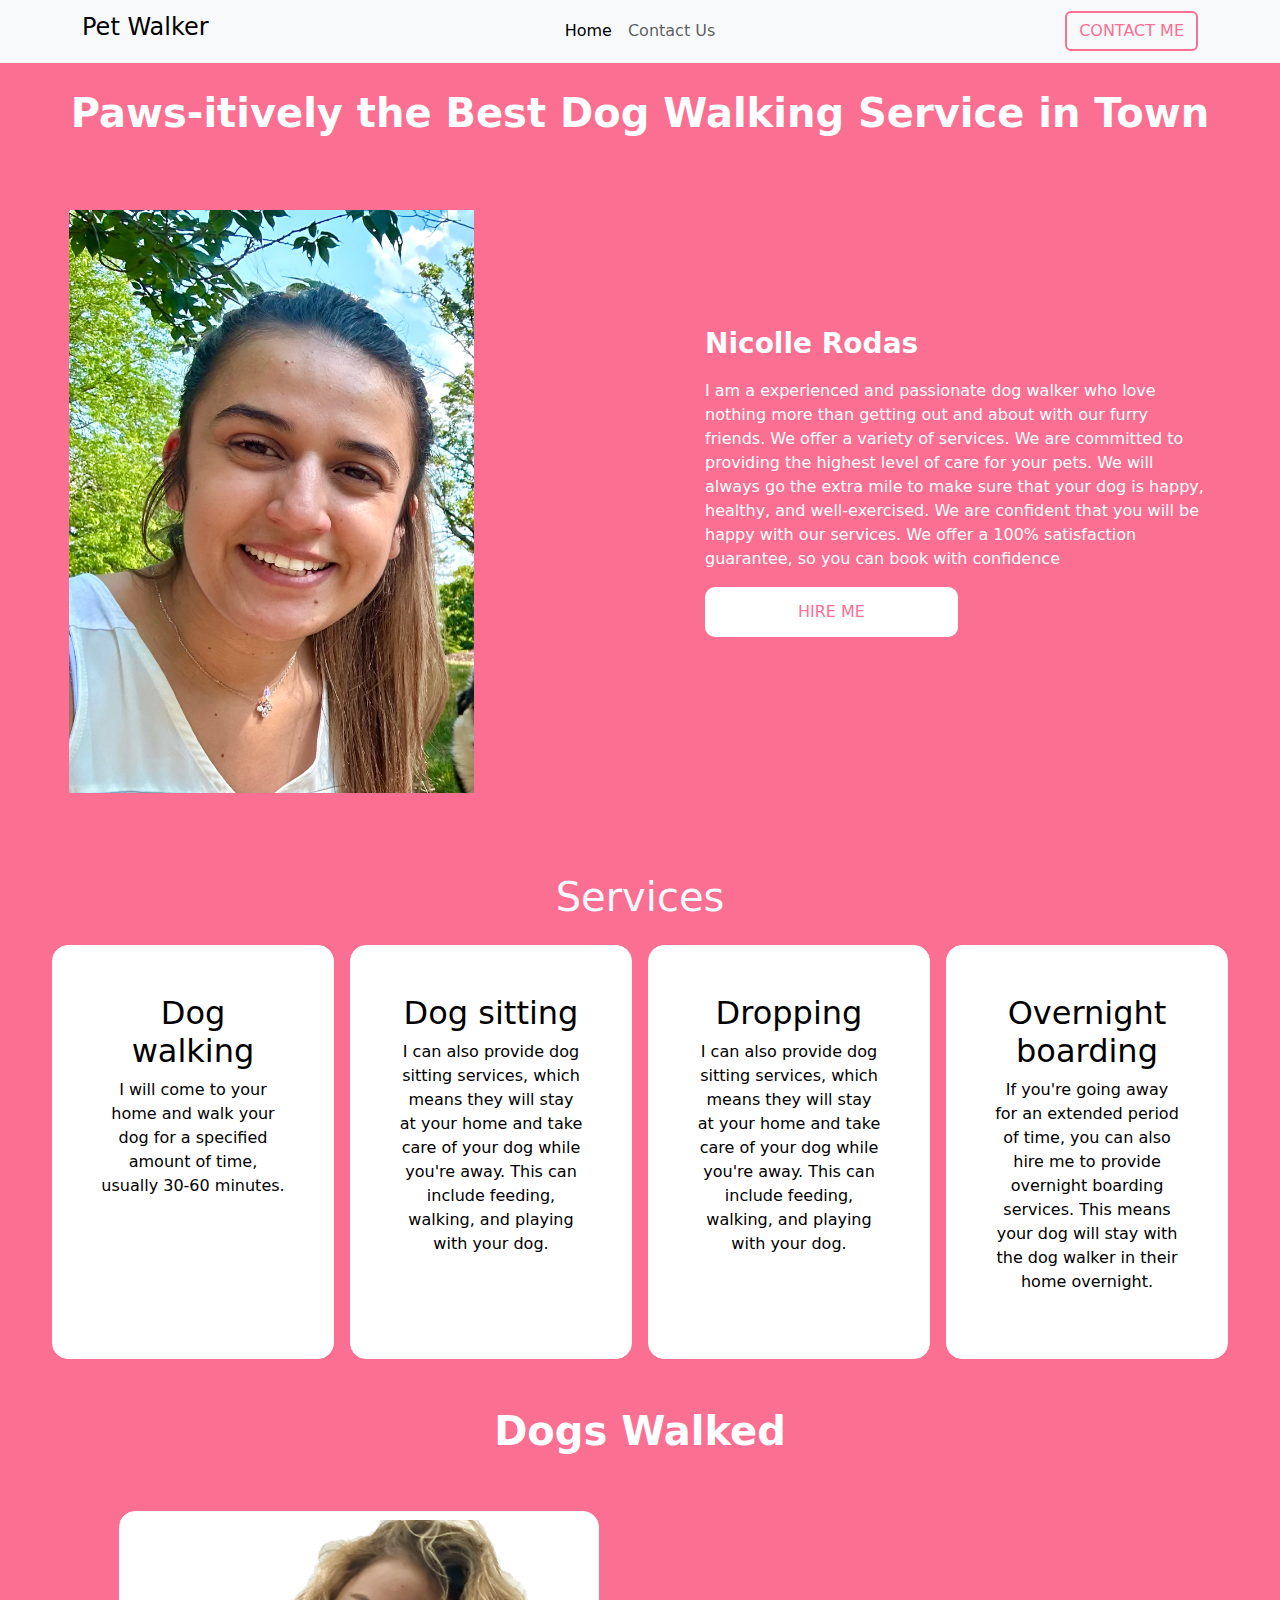
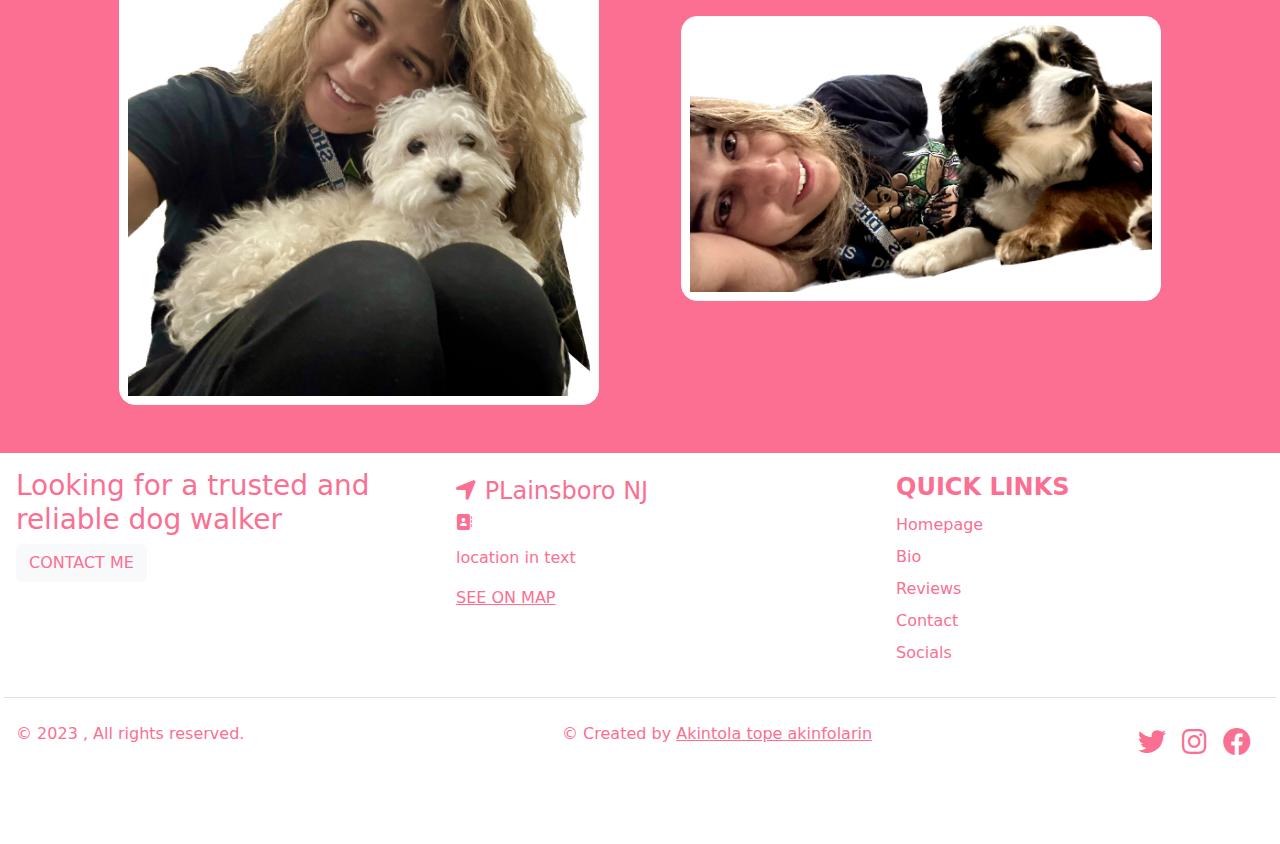
==== landing_page/index.html @ cf872f4f "fixed" ====
<html lang="en">

<head>
    <meta charset="UTF-8">
    <meta name="viewport" content="width=device-width, initial-scale=1.0">
    <title>Document</title>
    <link rel="stylesheet" href="styles.css">
    <link rel="shortcut icon" href="../src/logo.png" type="image/x-icon">
    <meta name="viewport" content="width=device-width, initial-scale=1">
    <meta name="viewport" content="width=device-width, initial-scale=1, shrink-to-fit=no">
    <link href="../fontawesome-free-6.3.0-web/css/fontawesome.css" rel="stylesheet">
    <link href="../fontawesome-free-6.3.0-web/css/brands.css" rel="stylesheet">
    <link href="../fontawesome-free-6.3.0-web/css/solid.css" rel="stylesheet">
    <link rel="stylesheet" href="../bootstrap/css/bootstrap.css">
</head>

<body>
    <nav class="navbar  fixed-top navbar-expand-lg navbar-light bg-light">
        <div class="container">
          <a class="navbar-brand col-lg-3 me-0" href="#"><h4 style="font-weight: 200;">Pet Walker</h4></a>
          <button class="navbar-toggler collapsed" type="button" data-bs-toggle="collapse" data-bs-target="#navbarSupportedContent" aria-controls="navbarSupportedContent" aria-expanded="false" aria-label="Toggle navigation">
            <span class="navbar-toggler-icon"></span>
          </button>
          <div class="navbar-collapse justify-content-end collapse" id="navbarSupportedContent" style="">
            <ul class="navbar-nav col-lg-10 justify-content-lg-center">
              <li class="nav-item">
                <a class="nav-link active" aria-current="page" href="#">Home</a>
              </li>
              <li class="nav-item">
                <a class="nav-link" href="#footer">Contact Us</a>
              </li>
            </ul>
            <div class="d-lg-flex col-lg-3 justify-content-lg-end">
                <a class="btn hero-btn" style="color: #FB6F92;     border: 2px solid;" href="mailto:nc.sandoval@hotmail.com">CONTACT ME</a>
           
             </div>
           <!-- <a class="btn btn-rounded login btn-md " href="#" role="button"> Login</a> -->
          </div>
        </div>
      </nav>
    <main class=" ">
        <div class="mt-5 hero-back   p-3">
            <div class="col  ">
                <h3 class="title_h3 m-0 text-align-center" style="text-align: center;
                font-weight: 600;
                font-size: 40px;">Paws-itively the Best Dog Walking Service in Town</h3>
              
            </div>
                 
            <section class="section-1  row align-items-center justify-content-center introduction">
                <div class="col-md-5 mt-5 align-item-center"  width="80%">
    
                    <img src="/images/avatar.png" class=""  width="80%" alt="">
    
                </div>
                <div class="col-lg-1"></div>
                <div class="col-lg-5">
                    <h3 class="title_h3" style="font-weight: 700;">Nicolle Rodas</h3>
                    <P class="hero_text3">I am a experienced and passionate dog walker who love nothing more than
                        getting out and about with our furry friends. We offer a variety of services.
                        We are committed to providing the highest level of care for your pets. We will always go the extra
                        mile to make sure that your dog is happy, healthy, and well-exercised.
                        We are confident that you will be happy with our services. We offer a 100% satisfaction guarantee,
                        so you can book with confidence
                    </P>
                        <a class="hero_btn col" style="width: 50% !important;
                        display: block;
                        text-align: center;" href="mailto:akintope830@gmail.com">HIRE ME </a>
    
                </div>
               
               
            </section>
        </div>
        <section class="pt-5" id="services">
            <h3 class="align-items-center text-center text-light p-3 fs-1">Services</h3>
            <div class="row gap-3">
                <div class="card col-lg p-5 dog-hover border-light rounded-4">
                    <h2 class="card-title">Dog walking</h2>
                    <p class="card-details">
                       I will come to your home and walk your dog for a specified amount of time, usually 30-60 minutes.
                    </p>
                </div>

                <div class="card col-lg p-5 dog-hover border-light rounded-4">
                    <h2 class="card-title">Dog sitting</h2>
                    <p class="card-details">I can also provide dog sitting services, which means they will stay at your home and take care of your dog while you're away. This can include feeding, walking, and playing with your dog.</p>
                </div>
                <div class="card col-lg p-5 dog-hover border-light rounded-4">
                    <h2 class="card-title">Dropping</h2>
                    <p class="card-details">I can also provide dog sitting services, which means they will stay at your home and take care of your dog while you're away. This can include feeding, walking, and playing with your dog.</p>
                </div>
                <div class="card col-lg p-5 dog-hover border-light rounded-4">
                    <h2 class="card-title">Overnight boarding</h2>
                    <p class="card-details">If you're going away for an extended period of time, you can also hire me to provide overnight boarding services. This means your dog will stay with the dog walker in their home overnight.
                    </p>
                </div>
            </div>
        </section>
        <section id="dog_reviews" class=" dog_reviews">
            <h4 class="align-items-center text-center p-5 fs-1" style="font-weight: 700;">Dogs Walked</h4>
            <section class="row gap-3 align-items-center justify-content-evenly ">
                <div class="card p-2 border-light rounded-4 dog-hover" style="width:30rem; ">
                    <img src="/images/dog1.jpg" alt="">
                </div>
                <div class="card p-2  border-light rounded-4 dog-hover" style="width:30rem; ">
                    <img src="/images/dog2.jpg" alt="">
                </div>
                
            </section>
        </section>
        <section class="reviews">

        </section>
    </main>
    <footer id="footer" class="mt-5 p-3">
        <div class="row justify-content-center gap-5">
            <div class="col-lg">
                <h3>
                    Looking for a trusted and reliable dog walker
                </h3>
                <a class="btn btn-light" style="color: #FB6F92;" href="mailto:nc.sandoval@hotmail.com">CONTACT ME</a>
            </div>
            <div class="col">
                <h3></h3>
                <div>
                    <h4><i class="fa fa-location-arrow" aria-hidden="true"></i> PLainsboro NJ</h4>
                    <p><i class="fa fa-address-book" aria-hidden="true"></i></p>
                    <p>location in text</p>
                    <a href="" style="color: #FB6F92;">SEE ON MAP</a>
                </div>
            </div>
            <div class="col align-items-center">
                <ul class="nav  row">

                    <li class="nav-item  mb-2"><a href="#" class="nav-link p-0 fs-4 fw-bold" style="color: #FB6F92;">QUICK LINKS</a>
                    </li>
                    <li class="nav-item mb-2"><a href="#" class="nav-link p-0" style="color: #FB6F92;">Homepage</a></li>
                    <li class="nav-item mb-2"><a href="#bio" class="nav-link p-0 "style="color: #FB6F92;">Bio</a></li>
                    <li class="nav-item mb-2"><a href="#dog_reviews" class="nav-link p-0 "style="color: #FB6F92;">Reviews</a></li>
                    <li class="nav-item mb-2"><a href="#" class="nav-link p-0 "style="color: #FB6F92;">Contact</a></li>
                    <li class="nav-item mb-2"><a href="#" class="nav-link p-0 "style="color: #FB6F92;">Socials</a></li>
                </ul>
            </div>
        </div>
        <div class="d-flex justify-content-between row gap-3  py-4 my-4 border-top">
            <div class="col-lg-5 justify-content-center">
                <p>© 2023 , All rights reserved.</p>
            </div>
            <div class="col-lg-5 justify-content-center">
                <p>© Created by <a style="color: #FB6F92;" href="https://twitter.com/photofola">Akintola tope
                        akinfolarin</a></p>
            </div>
            <div class="col-lg">
                <ul class="list-unstyled justify-content-center d-flex">
                    <li class="fs-3 ms-3"><a class=" " style="color: #FB6F92;" href="#"><i class="fab fa-twitter"></i></a></li>
                    <li class="fs-3 ms-3"><a class="" style="color: #FB6F92;" href="#"><i class="fab fa-instagram"></i></a></li>
                    <li class="fs-3 ms-3"><a class="" style="color: #FB6F92;" href="#"><i class="fab fa-facebook"></i></a></li>
                </ul>
            </div>

        </div>

    </footer>
    <script src="../bootstrap/js/bootstrap.bundle.js"></script>

<script>
    const toastTrigger = document.getElementById('liveToastBtn')
    const toastLiveExample = document.getElementById('liveToast')

    if (toastTrigger) {
        const toastBootstrap = bootstrap.Toast.getOrCreateInstance(toastLiveExample)
        toastTrigger.addEventListener('click', () => {
            toastBootstrap.show()
        })
    }
</script>
</body>

</html>
---- landing_page/styles.css ----
* {
    padding: 0;
    margin: 0;
    box-sizing: border-box;
}

body {
    color: #fff !important;
    background-color: #FB6F92 !important;
    display: block;
    font-family: sans-serif;
}


.hero_back {
  
    background-image: url(/images/back.png);
}

.hero{
    height: 80vh;
    align-items: center;
}
.title {
    width: 50%;

}
.title_h3{
    padding: 2% 0;
}
.hero_btn {
    margin-top: 3%;
    padding: 2%;
    border: solid transparent;
    background: #fff;
    width: 29.5%;
    color: #FB6F92;
    border-radius: 10px;
    width: 30%;
    cursor: pointer;
    text-decoration: none;
}

.hero_btn>a{
    text-decoration: none;
    color: #fff;
    cursor: pointer;
}

.hero_btn>a:hover{
    text-decoration: none;

    cursor: pointer;    
}

#services {
    text-align: center;
    color: black;
    margin: 0 5%;

}
.hero_btn:hover {

    border: solid rgba(255, 234, 2, 0.75);
    color: #fff;
    background-color: rgba(255, 234, 2, 0.75);
}

.hero_text4 {

    width: 40%;
}
.dog_reviews{
    margin: 0 5%;
}
.hero_img {
    width: 50%;
    height: 50%;
}

.hero_img>img {
    width: 100%;
    height: 100%;
}
.bio{
    height: 50vh;
}
.dogs_review{
    height: 100vh;
    display: flex;
    flex-wrap: wrap;

}

.dog-hover:hover{
    color: #FB6F92;
    cursor: pointer;
    border-radius: 20px;
    box-shadow: 0px 0px 10px 0px rgba(255, 234, 2, 0.75);
}
.dog>img{
    width: 50%;
    height: 50%;
}
.dog_details{
    font-size:1rem;
    color: #FB6F92;
}
footer{
    padding: 0 3%; 
    color: #FB6F92;
    text-decoration: none;
    background-color: #fff;
    display: flex;
    flex-direction: column;
}
.footer_info{
    display: flex;
    flex-direction: row;
}
a{
    text-decoration: none;
    color: rgba(255, 234, 2, 0.75);
}
.footer1{
    width: 50%;

}
.site_map>ul{
    list-style: none;
}
.site_map>ul>li{
    padding: 3% 0;
} 
.pink{
    color: #FB6F92;
}
---- fontawesome-free-6.3.0-web/css/brands.css ----
/*!
 * Font Awesome Free 6.3.0 by @fontawesome - https://fontawesome.com
 * License - https://fontawesome.com/license/free (Icons: CC BY 4.0, Fonts: SIL OFL 1.1, Code: MIT License)
 * Copyright 2023 Fonticons, Inc.
 */
:root, :host {
  --fa-style-family-brands: 'Font Awesome 6 Brands';
  --fa-font-brands: normal 400 1em/1 'Font Awesome 6 Brands'; }

@font-face {
  font-family: 'Font Awesome 6 Brands';
  font-style: normal;
  font-weight: 400;
  font-display: block;
  src: url("../webfonts/fa-brands-400.woff2") format("woff2"), url("../webfonts/fa-brands-400.ttf") format("truetype"); }

.fab,
.fa-brands {
  font-weight: 400; }

.fa-monero:before {
  content: "\f3d0"; }

.fa-hooli:before {
  content: "\f427"; }

.fa-yelp:before {
  content: "\f1e9"; }

.fa-cc-visa:before {
  content: "\f1f0"; }

.fa-lastfm:before {
  content: "\f202"; }

.fa-shopware:before {
  content: "\f5b5"; }

.fa-creative-commons-nc:before {
  content: "\f4e8"; }

.fa-aws:before {
  content: "\f375"; }

.fa-redhat:before {
  content: "\f7bc"; }

.fa-yoast:before {
  content: "\f2b1"; }

.fa-cloudflare:before {
  content: "\e07d"; }

.fa-ups:before {
  content: "\f7e0"; }

.fa-wpexplorer:before {
  content: "\f2de"; }

.fa-dyalog:before {
  content: "\f399"; }

.fa-bity:before {
  content: "\f37a"; }

.fa-stackpath:before {
  content: "\f842"; }

.fa-buysellads:before {
  content: "\f20d"; }

.fa-first-order:before {
  content: "\f2b0"; }

.fa-modx:before {
  content: "\f285"; }

.fa-guilded:before {
  content: "\e07e"; }

.fa-vnv:before {
  content: "\f40b"; }

.fa-square-js:before {
  content: "\f3b9"; }

.fa-js-square:before {
  content: "\f3b9"; }

.fa-microsoft:before {
  content: "\f3ca"; }

.fa-qq:before {
  content: "\f1d6"; }

.fa-orcid:before {
  content: "\f8d2"; }

.fa-java:before {
  content: "\f4e4"; }

.fa-invision:before {
  content: "\f7b0"; }

.fa-creative-commons-pd-alt:before {
  content: "\f4ed"; }

.fa-centercode:before {
  content: "\f380"; }

.fa-glide-g:before {
  content: "\f2a6"; }

.fa-drupal:before {
  content: "\f1a9"; }

.fa-hire-a-helper:before {
  content: "\f3b0"; }

.fa-creative-commons-by:before {
  content: "\f4e7"; }

.fa-unity:before {
  content: "\e049"; }

.fa-whmcs:before {
  content: "\f40d"; }

.fa-rocketchat:before {
  content: "\f3e8"; }

.fa-vk:before {
  content: "\f189"; }

.fa-untappd:before {
  content: "\f405"; }

.fa-mailchimp:before {
  content: "\f59e"; }

.fa-css3-alt:before {
  content: "\f38b"; }

.fa-square-reddit:before {
  content: "\f1a2"; }

.fa-reddit-square:before {
  content: "\f1a2"; }

.fa-vimeo-v:before {
  content: "\f27d"; }

.fa-contao:before {
  content: "\f26d"; }

.fa-square-font-awesome:before {
  content: "\e5ad"; }

.fa-deskpro:before {
  content: "\f38f"; }

.fa-sistrix:before {
  content: "\f3ee"; }

.fa-square-instagram:before {
  content: "\e055"; }

.fa-instagram-square:before {
  content: "\e055"; }

.fa-battle-net:before {
  content: "\f835"; }

.fa-the-red-yeti:before {
  content: "\f69d"; }

.fa-square-hacker-news:before {
  content: "\f3af"; }

.fa-hacker-news-square:before {
  content: "\f3af"; }

.fa-edge:before {
  content: "\f282"; }

.fa-napster:before {
  content: "\f3d2"; }

.fa-square-snapchat:before {
  content: "\f2ad"; }

.fa-snapchat-square:before {
  content: "\f2ad"; }

.fa-google-plus-g:before {
  content: "\f0d5"; }

.fa-artstation:before {
  content: "\f77a"; }

.fa-markdown:before {
  content: "\f60f"; }

.fa-sourcetree:before {
  content: "\f7d3"; }

.fa-google-plus:before {
  content: "\f2b3"; }

.fa-diaspora:before {
  content: "\f791"; }

.fa-foursquare:before {
  content: "\f180"; }

.fa-stack-overflow:before {
  content: "\f16c"; }

.fa-github-alt:before {
  content: "\f113"; }

.fa-phoenix-squadron:before {
  content: "\f511"; }

.fa-pagelines:before {
  content: "\f18c"; }

.fa-algolia:before {
  content: "\f36c"; }

.fa-red-river:before {
  content: "\f3e3"; }

.fa-creative-commons-sa:before {
  content: "\f4ef"; }

.fa-safari:before {
  content: "\f267"; }

.fa-google:before {
  content: "\f1a0"; }

.fa-square-font-awesome-stroke:before {
  content: "\f35c"; }

.fa-font-awesome-alt:before {
  content: "\f35c"; }

.fa-atlassian:before {
  content: "\f77b"; }

.fa-linkedin-in:before {
  content: "\f0e1"; }

.fa-digital-ocean:before {
  content: "\f391"; }

.fa-nimblr:before {
  content: "\f5a8"; }

.fa-chromecast:before {
  content: "\f838"; }

.fa-evernote:before {
  content: "\f839"; }

.fa-hacker-news:before {
  content: "\f1d4"; }

.fa-creative-commons-sampling:before {
  content: "\f4f0"; }

.fa-adversal:before {
  content: "\f36a"; }

.fa-creative-commons:before {
  content: "\f25e"; }

.fa-watchman-monitoring:before {
  content: "\e087"; }

.fa-fonticons:before {
  content: "\f280"; }

.fa-weixin:before {
  content: "\f1d7"; }

.fa-shirtsinbulk:before {
  content: "\f214"; }

.fa-codepen:before {
  content: "\f1cb"; }

.fa-git-alt:before {
  content: "\f841"; }

.fa-lyft:before {
  content: "\f3c3"; }

.fa-rev:before {
  content: "\f5b2"; }

.fa-windows:before {
  content: "\f17a"; }

.fa-wizards-of-the-coast:before {
  content: "\f730"; }

.fa-square-viadeo:before {
  content: "\f2aa"; }

.fa-viadeo-square:before {
  content: "\f2aa"; }

.fa-meetup:before {
  content: "\f2e0"; }

.fa-centos:before {
  content: "\f789"; }

.fa-adn:before {
  content: "\f170"; }

.fa-cloudsmith:before {
  content: "\f384"; }

.fa-pied-piper-alt:before {
  content: "\f1a8"; }

.fa-square-dribbble:before {
  content: "\f397"; }

.fa-dribbble-square:before {
  content: "\f397"; }

.fa-codiepie:before {
  content: "\f284"; }

.fa-node:before {
  content: "\f419"; }

.fa-mix:before {
  content: "\f3cb"; }

.fa-steam:before {
  content: "\f1b6"; }

.fa-cc-apple-pay:before {
  content: "\f416"; }

.fa-scribd:before {
  content: "\f28a"; }

.fa-openid:before {
  content: "\f19b"; }

.fa-instalod:before {
  content: "\e081"; }

.fa-expeditedssl:before {
  content: "\f23e"; }

.fa-sellcast:before {
  content: "\f2da"; }

.fa-square-twitter:before {
  content: "\f081"; }

.fa-twitter-square:before {
  content: "\f081"; }

.fa-r-project:before {
  content: "\f4f7"; }

.fa-delicious:before {
  content: "\f1a5"; }

.fa-freebsd:before {
  content: "\f3a4"; }

.fa-vuejs:before {
  content: "\f41f"; }

.fa-accusoft:before {
  content: "\f369"; }

.fa-ioxhost:before {
  content: "\f208"; }

.fa-fonticons-fi:before {
  content: "\f3a2"; }

.fa-app-store:before {
  content: "\f36f"; }

.fa-cc-mastercard:before {
  content: "\f1f1"; }

.fa-itunes-note:before {
  content: "\f3b5"; }

.fa-golang:before {
  content: "\e40f"; }

.fa-kickstarter:before {
  content: "\f3bb"; }

.fa-grav:before {
  content: "\f2d6"; }

.fa-weibo:before {
  content: "\f18a"; }

.fa-uncharted:before {
  content: "\e084"; }

.fa-firstdraft:before {
  content: "\f3a1"; }

.fa-square-youtube:before {
  content: "\f431"; }

.fa-youtube-square:before {
  content: "\f431"; }

.fa-wikipedia-w:before {
  content: "\f266"; }

.fa-wpressr:before {
  content: "\f3e4"; }

.fa-rendact:before {
  content: "\f3e4"; }

.fa-angellist:before {
  content: "\f209"; }

.fa-galactic-republic:before {
  content: "\f50c"; }

.fa-nfc-directional:before {
  content: "\e530"; }

.fa-skype:before {
  content: "\f17e"; }

.fa-joget:before {
  content: "\f3b7"; }

.fa-fedora:before {
  content: "\f798"; }

.fa-stripe-s:before {
  content: "\f42a"; }

.fa-meta:before {
  content: "\e49b"; }

.fa-laravel:before {
  content: "\f3bd"; }

.fa-hotjar:before {
  content: "\f3b1"; }

.fa-bluetooth-b:before {
  content: "\f294"; }

.fa-sticker-mule:before {
  content: "\f3f7"; }

.fa-creative-commons-zero:before {
  content: "\f4f3"; }

.fa-hips:before {
  content: "\f452"; }

.fa-behance:before {
  content: "\f1b4"; }

.fa-reddit:before {
  content: "\f1a1"; }

.fa-discord:before {
  content: "\f392"; }

.fa-chrome:before {
  content: "\f268"; }

.fa-app-store-ios:before {
  content: "\f370"; }

.fa-cc-discover:before {
  content: "\f1f2"; }

.fa-wpbeginner:before {
  content: "\f297"; }

.fa-confluence:before {
  content: "\f78d"; }

.fa-mdb:before {
  content: "\f8ca"; }

.fa-dochub:before {
  content: "\f394"; }

.fa-accessible-icon:before {
  content: "\f368"; }

.fa-ebay:before {
  content: "\f4f4"; }

.fa-amazon:before {
  content: "\f270"; }

.fa-unsplash:before {
  content: "\e07c"; }

.fa-yarn:before {
  content: "\f7e3"; }

.fa-square-steam:before {
  content: "\f1b7"; }

.fa-steam-square:before {
  content: "\f1b7"; }

.fa-500px:before {
  content: "\f26e"; }

.fa-square-vimeo:before {
  content: "\f194"; }

.fa-vimeo-square:before {
  content: "\f194"; }

.fa-asymmetrik:before {
  content: "\f372"; }

.fa-font-awesome:before {
  content: "\f2b4"; }

.fa-font-awesome-flag:before {
  content: "\f2b4"; }

.fa-font-awesome-logo-full:before {
  content: "\f2b4"; }

.fa-gratipay:before {
  content: "\f184"; }

.fa-apple:before {
  content: "\f179"; }

.fa-hive:before {
  content: "\e07f"; }

.fa-gitkraken:before {
  content: "\f3a6"; }

.fa-keybase:before {
  content: "\f4f5"; }

.fa-apple-pay:before {
  content: "\f415"; }

.fa-padlet:before {
  content: "\e4a0"; }

.fa-amazon-pay:before {
  content: "\f42c"; }

.fa-square-github:before {
  content: "\f092"; }

.fa-github-square:before {
  content: "\f092"; }

.fa-stumbleupon:before {
  content: "\f1a4"; }

.fa-fedex:before {
  content: "\f797"; }

.fa-phoenix-framework:before {
  content: "\f3dc"; }

.fa-shopify:before {
  content: "\e057"; }

.fa-neos:before {
  content: "\f612"; }

.fa-hackerrank:before {
  content: "\f5f7"; }

.fa-researchgate:before {
  content: "\f4f8"; }

.fa-swift:before {
  content: "\f8e1"; }

.fa-angular:before {
  content: "\f420"; }

.fa-speakap:before {
  content: "\f3f3"; }

.fa-angrycreative:before {
  content: "\f36e"; }

.fa-y-combinator:before {
  content: "\f23b"; }

.fa-empire:before {
  content: "\f1d1"; }

.fa-envira:before {
  content: "\f299"; }

.fa-square-gitlab:before {
  content: "\e5ae"; }

.fa-gitlab-square:before {
  content: "\e5ae"; }

.fa-studiovinari:before {
  content: "\f3f8"; }

.fa-pied-piper:before {
  content: "\f2ae"; }

.fa-wordpress:before {
  content: "\f19a"; }

.fa-product-hunt:before {
  content: "\f288"; }

.fa-firefox:before {
  content: "\f269"; }

.fa-linode:before {
  content: "\f2b8"; }

.fa-goodreads:before {
  content: "\f3a8"; }

.fa-square-odnoklassniki:before {
  content: "\f264"; }

.fa-odnoklassniki-square:before {
  content: "\f264"; }

.fa-jsfiddle:before {
  content: "\f1cc"; }

.fa-sith:before {
  content: "\f512"; }

.fa-themeisle:before {
  content: "\f2b2"; }

.fa-page4:before {
  content: "\f3d7"; }

.fa-hashnode:before {
  content: "\e499"; }

.fa-react:before {
  content: "\f41b"; }

.fa-cc-paypal:before {
  content: "\f1f4"; }

.fa-squarespace:before {
  content: "\f5be"; }

.fa-cc-stripe:before {
  content: "\f1f5"; }

.fa-creative-commons-share:before {
  content: "\f4f2"; }

.fa-bitcoin:before {
  content: "\f379"; }

.fa-keycdn:before {
  content: "\f3ba"; }

.fa-opera:before {
  content: "\f26a"; }

.fa-itch-io:before {
  content: "\f83a"; }

.fa-umbraco:before {
  content: "\f8e8"; }

.fa-galactic-senate:before {
  content: "\f50d"; }

.fa-ubuntu:before {
  content: "\f7df"; }

.fa-draft2digital:before {
  content: "\f396"; }

.fa-stripe:before {
  content: "\f429"; }

.fa-houzz:before {
  content: "\f27c"; }

.fa-gg:before {
  content: "\f260"; }

.fa-dhl:before {
  content: "\f790"; }

.fa-square-pinterest:before {
  content: "\f0d3"; }

.fa-pinterest-square:before {
  content: "\f0d3"; }

.fa-xing:before {
  content: "\f168"; }

.fa-blackberry:before {
  content: "\f37b"; }

.fa-creative-commons-pd:before {
  content: "\f4ec"; }

.fa-playstation:before {
  content: "\f3df"; }

.fa-quinscape:before {
  content: "\f459"; }

.fa-less:before {
  content: "\f41d"; }

.fa-blogger-b:before {
  content: "\f37d"; }

.fa-opencart:before {
  content: "\f23d"; }

.fa-vine:before {
  content: "\f1ca"; }

.fa-paypal:before {
  content: "\f1ed"; }

.fa-gitlab:before {
  content: "\f296"; }

.fa-typo3:before {
  content: "\f42b"; }

.fa-reddit-alien:before {
  content: "\f281"; }

.fa-yahoo:before {
  content: "\f19e"; }

.fa-dailymotion:before {
  content: "\e052"; }

.fa-affiliatetheme:before {
  content: "\f36b"; }

.fa-pied-piper-pp:before {
  content: "\f1a7"; }

.fa-bootstrap:before {
  content: "\f836"; }

.fa-odnoklassniki:before {
  content: "\f263"; }

.fa-nfc-symbol:before {
  content: "\e531"; }

.fa-ethereum:before {
  content: "\f42e"; }

.fa-speaker-deck:before {
  content: "\f83c"; }

.fa-creative-commons-nc-eu:before {
  content: "\f4e9"; }

.fa-patreon:before {
  content: "\f3d9"; }

.fa-avianex:before {
  content: "\f374"; }

.fa-ello:before {
  content: "\f5f1"; }

.fa-gofore:before {
  content: "\f3a7"; }

.fa-bimobject:before {
  content: "\f378"; }

.fa-facebook-f:before {
  content: "\f39e"; }

.fa-square-google-plus:before {
  content: "\f0d4"; }

.fa-google-plus-square:before {
  content: "\f0d4"; }

.fa-mandalorian:before {
  content: "\f50f"; }

.fa-first-order-alt:before {
  content: "\f50a"; }

.fa-osi:before {
  content: "\f41a"; }

.fa-google-wallet:before {
  content: "\f1ee"; }

.fa-d-and-d-beyond:before {
  content: "\f6ca"; }

.fa-periscope:before {
  content: "\f3da"; }

.fa-fulcrum:before {
  content: "\f50b"; }

.fa-cloudscale:before {
  content: "\f383"; }

.fa-forumbee:before {
  content: "\f211"; }

.fa-mizuni:before {
  content: "\f3cc"; }

.fa-schlix:before {
  content: "\f3ea"; }

.fa-square-xing:before {
  content: "\f169"; }

.fa-xing-square:before {
  content: "\f169"; }

.fa-bandcamp:before {
  content: "\f2d5"; }

.fa-wpforms:before {
  content: "\f298"; }

.fa-cloudversify:before {
  content: "\f385"; }

.fa-usps:before {
  content: "\f7e1"; }

.fa-megaport:before {
  content: "\f5a3"; }

.fa-magento:before {
  content: "\f3c4"; }

.fa-spotify:before {
  content: "\f1bc"; }

.fa-optin-monster:before {
  content: "\f23c"; }

.fa-fly:before {
  content: "\f417"; }

.fa-aviato:before {
  content: "\f421"; }

.fa-itunes:before {
  content: "\f3b4"; }

.fa-cuttlefish:before {
  content: "\f38c"; }

.fa-blogger:before {
  content: "\f37c"; }

.fa-flickr:before {
  content: "\f16e"; }

.fa-viber:before {
  content: "\f409"; }

.fa-soundcloud:before {
  content: "\f1be"; }

.fa-digg:before {
  content: "\f1a6"; }

.fa-tencent-weibo:before {
  content: "\f1d5"; }

.fa-symfony:before {
  content: "\f83d"; }

.fa-maxcdn:before {
  content: "\f136"; }

.fa-etsy:before {
  content: "\f2d7"; }

.fa-facebook-messenger:before {
  content: "\f39f"; }

.fa-audible:before {
  content: "\f373"; }

.fa-think-peaks:before {
  content: "\f731"; }

.fa-bilibili:before {
  content: "\e3d9"; }

.fa-erlang:before {
  content: "\f39d"; }

.fa-cotton-bureau:before {
  content: "\f89e"; }

.fa-dashcube:before {
  content: "\f210"; }

.fa-42-group:before {
  content: "\e080"; }

.fa-innosoft:before {
  content: "\e080"; }

.fa-stack-exchange:before {
  content: "\f18d"; }

.fa-elementor:before {
  content: "\f430"; }

.fa-square-pied-piper:before {
  content: "\e01e"; }

.fa-pied-piper-square:before {
  content: "\e01e"; }

.fa-creative-commons-nd:before {
  content: "\f4eb"; }

.fa-palfed:before {
  content: "\f3d8"; }

.fa-superpowers:before {
  content: "\f2dd"; }

.fa-resolving:before {
  content: "\f3e7"; }

.fa-xbox:before {
  content: "\f412"; }

.fa-searchengin:before {
  content: "\f3eb"; }

.fa-tiktok:before {
  content: "\e07b"; }

.fa-square-facebook:before {
  content: "\f082"; }

.fa-facebook-square:before {
  content: "\f082"; }

.fa-renren:before {
  content: "\f18b"; }

.fa-linux:before {
  content: "\f17c"; }

.fa-glide:before {
  content: "\f2a5"; }

.fa-linkedin:before {
  content: "\f08c"; }

.fa-hubspot:before {
  content: "\f3b2"; }

.fa-deploydog:before {
  content: "\f38e"; }

.fa-twitch:before {
  content: "\f1e8"; }

.fa-ravelry:before {
  content: "\f2d9"; }

.fa-mixer:before {
  content: "\e056"; }

.fa-square-lastfm:before {
  content: "\f203"; }

.fa-lastfm-square:before {
  content: "\f203"; }

.fa-vimeo:before {
  content: "\f40a"; }

.fa-mendeley:before {
  content: "\f7b3"; }

.fa-uniregistry:before {
  content: "\f404"; }

.fa-figma:before {
  content: "\f799"; }

.fa-creative-commons-remix:before {
  content: "\f4ee"; }

.fa-cc-amazon-pay:before {
  content: "\f42d"; }

.fa-dropbox:before {
  content: "\f16b"; }

.fa-instagram:before {
  content: "\f16d"; }

.fa-cmplid:before {
  content: "\e360"; }

.fa-facebook:before {
  content: "\f09a"; }

.fa-gripfire:before {
  content: "\f3ac"; }

.fa-jedi-order:before {
  content: "\f50e"; }

.fa-uikit:before {
  content: "\f403"; }

.fa-fort-awesome-alt:before {
  content: "\f3a3"; }

.fa-phabricator:before {
  content: "\f3db"; }

.fa-ussunnah:before {
  content: "\f407"; }

.fa-earlybirds:before {
  content: "\f39a"; }

.fa-trade-federation:before {
  content: "\f513"; }

.fa-autoprefixer:before {
  content: "\f41c"; }

.fa-whatsapp:before {
  content: "\f232"; }

.fa-slideshare:before {
  content: "\f1e7"; }

.fa-google-play:before {
  content: "\f3ab"; }

.fa-viadeo:before {
  content: "\f2a9"; }

.fa-line:before {
  content: "\f3c0"; }

.fa-google-drive:before {
  content: "\f3aa"; }

.fa-servicestack:before {
  content: "\f3ec"; }

.fa-simplybuilt:before {
  content: "\f215"; }

.fa-bitbucket:before {
  content: "\f171"; }

.fa-imdb:before {
  content: "\f2d8"; }

.fa-deezer:before {
  content: "\e077"; }

.fa-raspberry-pi:before {
  content: "\f7bb"; }

.fa-jira:before {
  content: "\f7b1"; }

.fa-docker:before {
  content: "\f395"; }

.fa-screenpal:before {
  content: "\e570"; }

.fa-bluetooth:before {
  content: "\f293"; }

.fa-gitter:before {
  content: "\f426"; }

.fa-d-and-d:before {
  content: "\f38d"; }

.fa-microblog:before {
  content: "\e01a"; }

.fa-cc-diners-club:before {
  content: "\f24c"; }

.fa-gg-circle:before {
  content: "\f261"; }

.fa-pied-piper-hat:before {
  content: "\f4e5"; }

.fa-kickstarter-k:before {
  content: "\f3bc"; }

.fa-yandex:before {
  content: "\f413"; }

.fa-readme:before {
  content: "\f4d5"; }

.fa-html5:before {
  content: "\f13b"; }

.fa-sellsy:before {
  content: "\f213"; }

.fa-sass:before {
  content: "\f41e"; }

.fa-wirsindhandwerk:before {
  content: "\e2d0"; }

.fa-wsh:before {
  content: "\e2d0"; }

.fa-buromobelexperte:before {
  content: "\f37f"; }

.fa-salesforce:before {
  content: "\f83b"; }

.fa-octopus-deploy:before {
  content: "\e082"; }

.fa-medapps:before {
  content: "\f3c6"; }

.fa-ns8:before {
  content: "\f3d5"; }

.fa-pinterest-p:before {
  content: "\f231"; }

.fa-apper:before {
  content: "\f371"; }

.fa-fort-awesome:before {
  content: "\f286"; }

.fa-waze:before {
  content: "\f83f"; }

.fa-cc-jcb:before {
  content: "\f24b"; }

.fa-snapchat:before {
  content: "\f2ab"; }

.fa-snapchat-ghost:before {
  content: "\f2ab"; }

.fa-fantasy-flight-games:before {
  content: "\f6dc"; }

.fa-rust:before {
  content: "\e07a"; }

.fa-wix:before {
  content: "\f5cf"; }

.fa-square-behance:before {
  content: "\f1b5"; }

.fa-behance-square:before {
  content: "\f1b5"; }

.fa-supple:before {
  content: "\f3f9"; }

.fa-rebel:before {
  content: "\f1d0"; }

.fa-css3:before {
  content: "\f13c"; }

.fa-staylinked:before {
  content: "\f3f5"; }

.fa-kaggle:before {
  content: "\f5fa"; }

.fa-space-awesome:before {
  content: "\e5ac"; }

.fa-deviantart:before {
  content: "\f1bd"; }

.fa-cpanel:before {
  content: "\f388"; }

.fa-goodreads-g:before {
  content: "\f3a9"; }

.fa-square-git:before {
  content: "\f1d2"; }

.fa-git-square:before {
  content: "\f1d2"; }

.fa-square-tumblr:before {
  content: "\f174"; }

.fa-tumblr-square:before {
  content: "\f174"; }

.fa-trello:before {
  content: "\f181"; }

.fa-creative-commons-nc-jp:before {
  content: "\f4ea"; }

.fa-get-pocket:before {
  content: "\f265"; }

.fa-perbyte:before {
  content: "\e083"; }

.fa-grunt:before {
  content: "\f3ad"; }

.fa-weebly:before {
  content: "\f5cc"; }

.fa-connectdevelop:before {
  content: "\f20e"; }

.fa-leanpub:before {
  content: "\f212"; }

.fa-black-tie:before {
  content: "\f27e"; }

.fa-themeco:before {
  content: "\f5c6"; }

.fa-python:before {
  content: "\f3e2"; }

.fa-android:before {
  content: "\f17b"; }

.fa-bots:before {
  content: "\e340"; }

.fa-free-code-camp:before {
  content: "\f2c5"; }

.fa-hornbill:before {
  content: "\f592"; }

.fa-js:before {
  content: "\f3b8"; }

.fa-ideal:before {
  content: "\e013"; }

.fa-git:before {
  content: "\f1d3"; }

.fa-dev:before {
  content: "\f6cc"; }

.fa-sketch:before {
  content: "\f7c6"; }

.fa-yandex-international:before {
  content: "\f414"; }

.fa-cc-amex:before {
  content: "\f1f3"; }

.fa-uber:before {
  content: "\f402"; }

.fa-github:before {
  content: "\f09b"; }

.fa-php:before {
  content: "\f457"; }

.fa-alipay:before {
  content: "\f642"; }

.fa-youtube:before {
  content: "\f167"; }

.fa-skyatlas:before {
  content: "\f216"; }

.fa-firefox-browser:before {
  content: "\e007"; }

.fa-replyd:before {
  content: "\f3e6"; }

.fa-suse:before {
  content: "\f7d6"; }

.fa-jenkins:before {
  content: "\f3b6"; }

.fa-twitter:before {
  content: "\f099"; }

.fa-rockrms:before {
  content: "\f3e9"; }

.fa-pinterest:before {
  content: "\f0d2"; }

.fa-buffer:before {
  content: "\f837"; }

.fa-npm:before {
  content: "\f3d4"; }

.fa-yammer:before {
  content: "\f840"; }

.fa-btc:before {
  content: "\f15a"; }

.fa-dribbble:before {
  content: "\f17d"; }

.fa-stumbleupon-circle:before {
  content: "\f1a3"; }

.fa-internet-explorer:before {
  content: "\f26b"; }

.fa-stubber:before {
  content: "\e5c7"; }

.fa-telegram:before {
  content: "\f2c6"; }

.fa-telegram-plane:before {
  content: "\f2c6"; }

.fa-old-republic:before {
  content: "\f510"; }

.fa-odysee:before {
  content: "\e5c6"; }

.fa-square-whatsapp:before {
  content: "\f40c"; }

.fa-whatsapp-square:before {
  content: "\f40c"; }

.fa-node-js:before {
  content: "\f3d3"; }

.fa-edge-legacy:before {
  content: "\e078"; }

.fa-slack:before {
  content: "\f198"; }

.fa-slack-hash:before {
  content: "\f198"; }

.fa-medrt:before {
  content: "\f3c8"; }

.fa-usb:before {
  content: "\f287"; }

.fa-tumblr:before {
  content: "\f173"; }

.fa-vaadin:before {
  content: "\f408"; }

.fa-quora:before {
  content: "\f2c4"; }

.fa-reacteurope:before {
  content: "\f75d"; }

.fa-medium:before {
  content: "\f23a"; }

.fa-medium-m:before {
  content: "\f23a"; }

.fa-amilia:before {
  content: "\f36d"; }

.fa-mixcloud:before {
  content: "\f289"; }

.fa-flipboard:before {
  content: "\f44d"; }

.fa-viacoin:before {
  content: "\f237"; }

.fa-critical-role:before {
  content: "\f6c9"; }

.fa-sitrox:before {
  content: "\e44a"; }

.fa-discourse:before {
  content: "\f393"; }

.fa-joomla:before {
  content: "\f1aa"; }

.fa-mastodon:before {
  content: "\f4f6"; }

.fa-airbnb:before {
  content: "\f834"; }

.fa-wolf-pack-battalion:before {
  content: "\f514"; }

.fa-buy-n-large:before {
  content: "\f8a6"; }

.fa-gulp:before {
  content: "\f3ae"; }

.fa-creative-commons-sampling-plus:before {
  content: "\f4f1"; }

.fa-strava:before {
  content: "\f428"; }

.fa-ember:before {
  content: "\f423"; }

.fa-canadian-maple-leaf:before {
  content: "\f785"; }

.fa-teamspeak:before {
  content: "\f4f9"; }

.fa-pushed:before {
  content: "\f3e1"; }

.fa-wordpress-simple:before {
  content: "\f411"; }

.fa-nutritionix:before {
  content: "\f3d6"; }

.fa-wodu:before {
  content: "\e088"; }

.fa-google-pay:before {
  content: "\e079"; }

.fa-intercom:before {
  content: "\f7af"; }

.fa-zhihu:before {
  content: "\f63f"; }

.fa-korvue:before {
  content: "\f42f"; }

.fa-pix:before {
  content: "\e43a"; }

.fa-steam-symbol:before {
  content: "\f3f6"; }
---- fontawesome-free-6.3.0-web/css/solid.css ----
/*!
 * Font Awesome Free 6.3.0 by @fontawesome - https://fontawesome.com
 * License - https://fontawesome.com/license/free (Icons: CC BY 4.0, Fonts: SIL OFL 1.1, Code: MIT License)
 * Copyright 2023 Fonticons, Inc.
 */
:root, :host {
  --fa-style-family-classic: 'Font Awesome 6 Free';
  --fa-font-solid: normal 900 1em/1 'Font Awesome 6 Free'; }

@font-face {
  font-family: 'Font Awesome 6 Free';
  font-style: normal;
  font-weight: 900;
  font-display: block;
  src: url("../webfonts/fa-solid-900.woff2") format("woff2"), url("../webfonts/fa-solid-900.ttf") format("truetype"); }

.fas,
.fa-solid {
  font-weight: 900; }
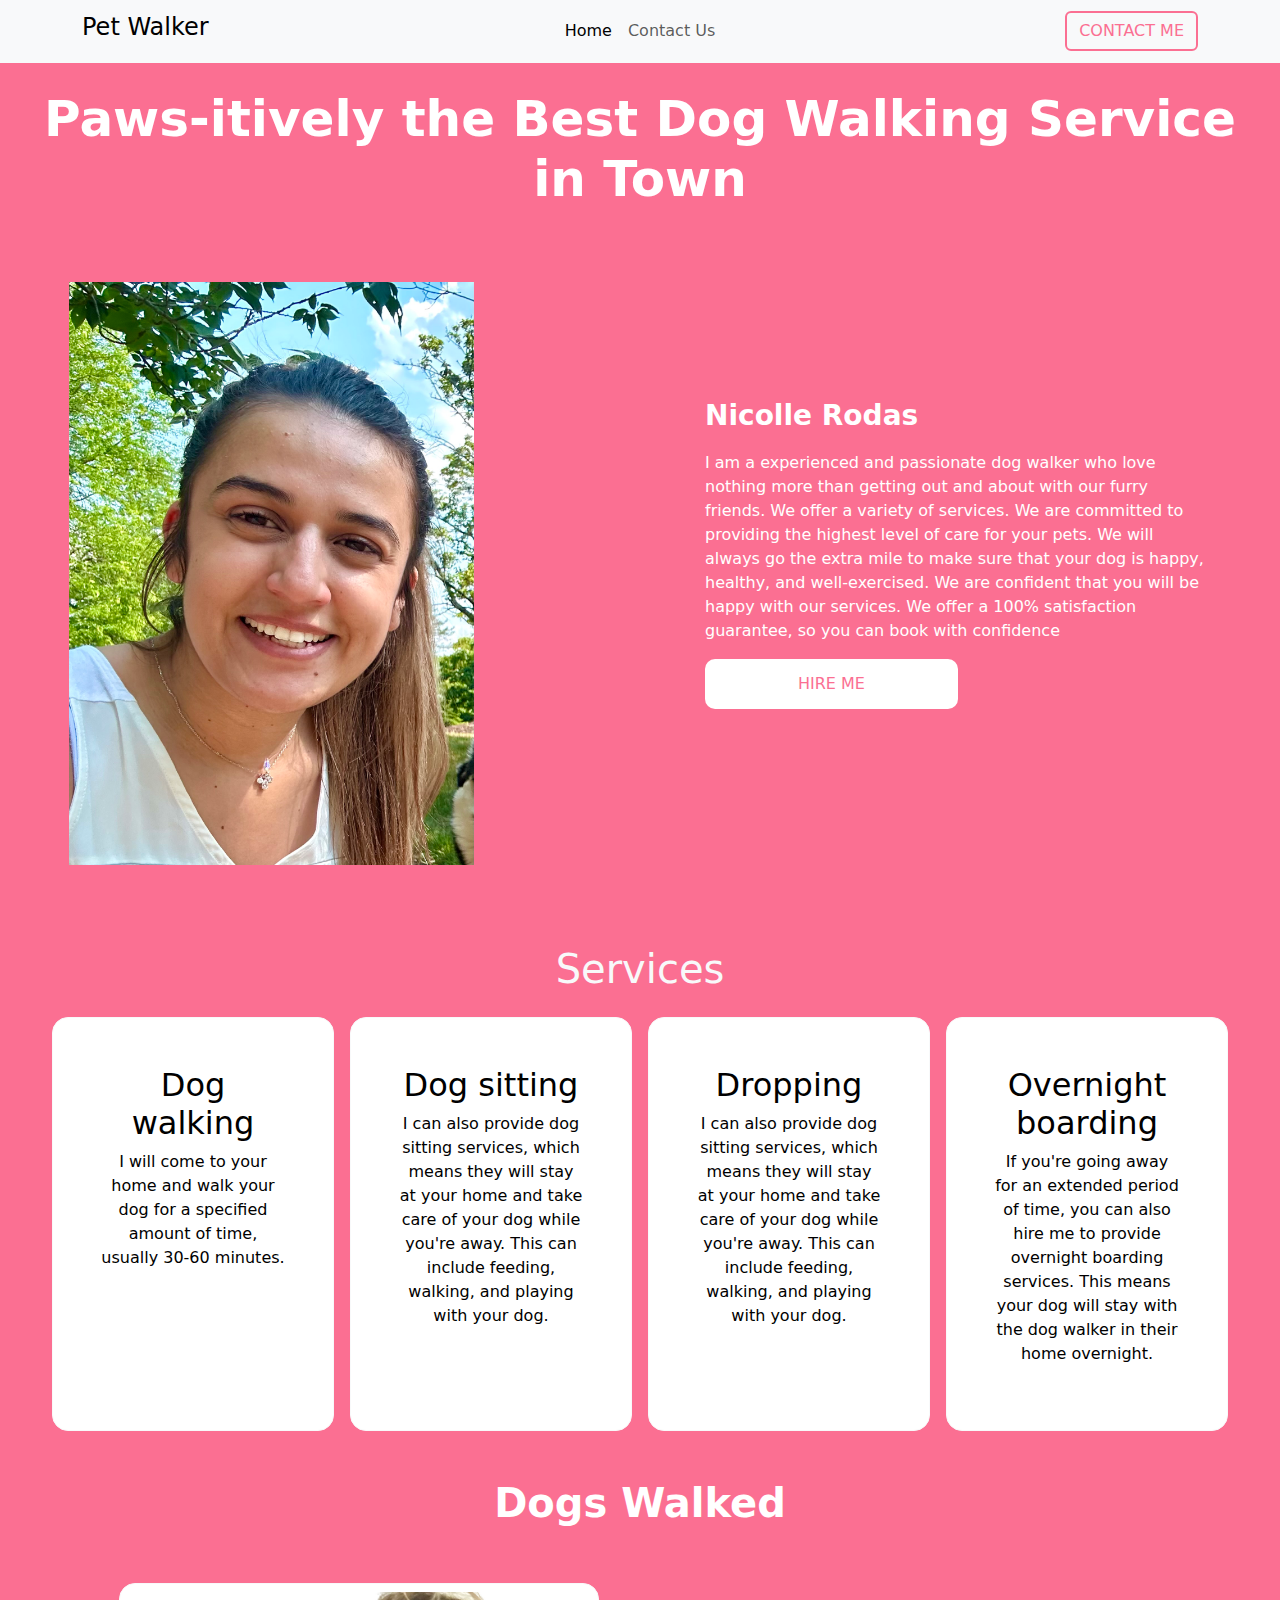
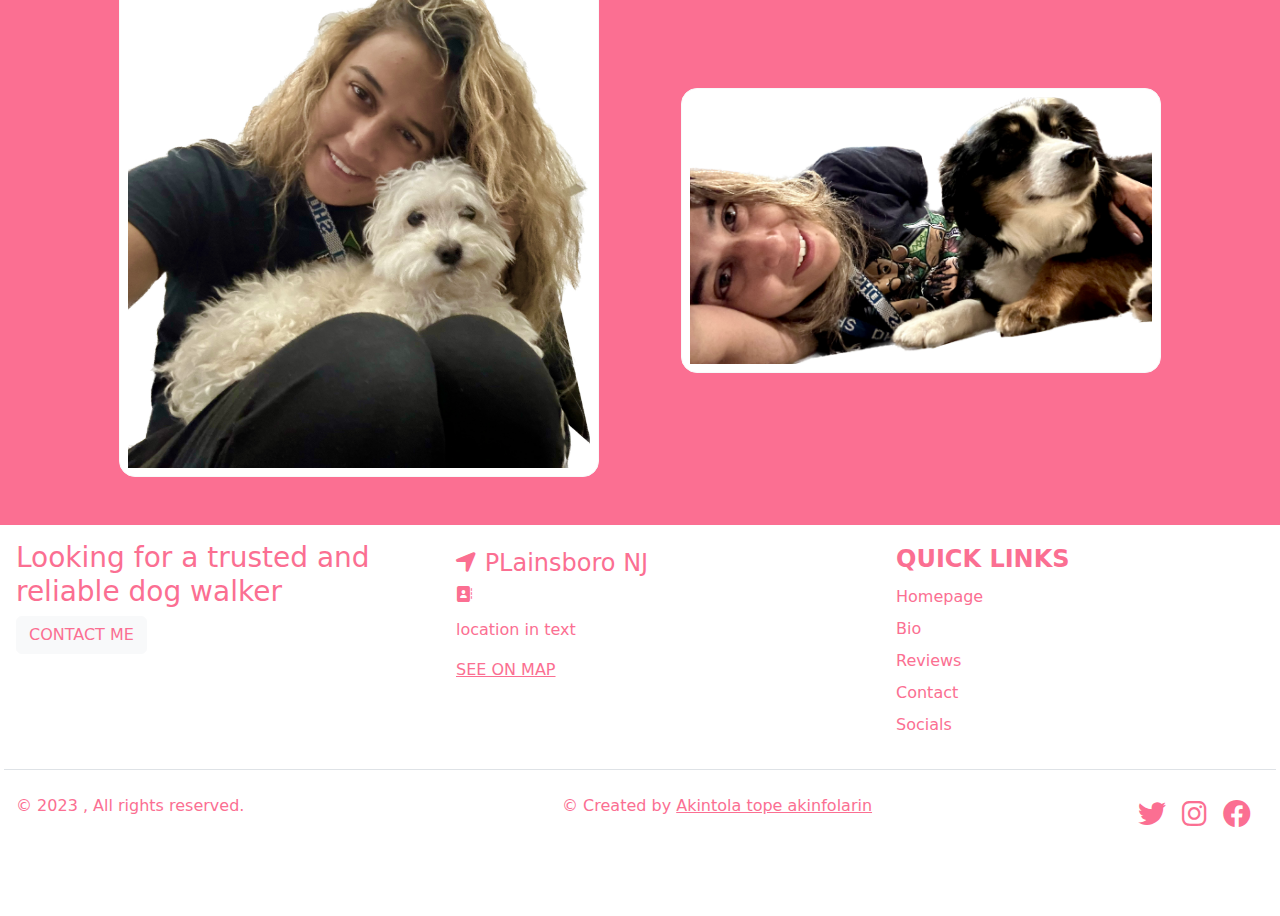
==== commit 50cbb541: "changed file location for images" ====
--- a/landing_page/index.html
+++ b/landing_page/index.html
@@ -43,14 +43,14 @@
             <div class="col  ">
                 <h3 class="title_h3 m-0 text-align-center" style="text-align: center;
                 font-weight: 600;
-                font-size: 40px;">Paws-itively the Best Dog Walking Service in Town</h3>
+                font-size: 50px;">Paws-itively the Best Dog Walking Service in Town</h3>
               
             </div>
                  
             <section class="section-1  row align-items-center justify-content-center introduction">
                 <div class="col-md-5 mt-5 align-item-center"  width="80%">
     
-                    <img src="/images/avatar.png" class=""  width="80%" alt="">
+                    <img src="./images/avatar.png" class=""  width="80%" alt="">
     
                 </div>
                 <div class="col-lg-1"></div>
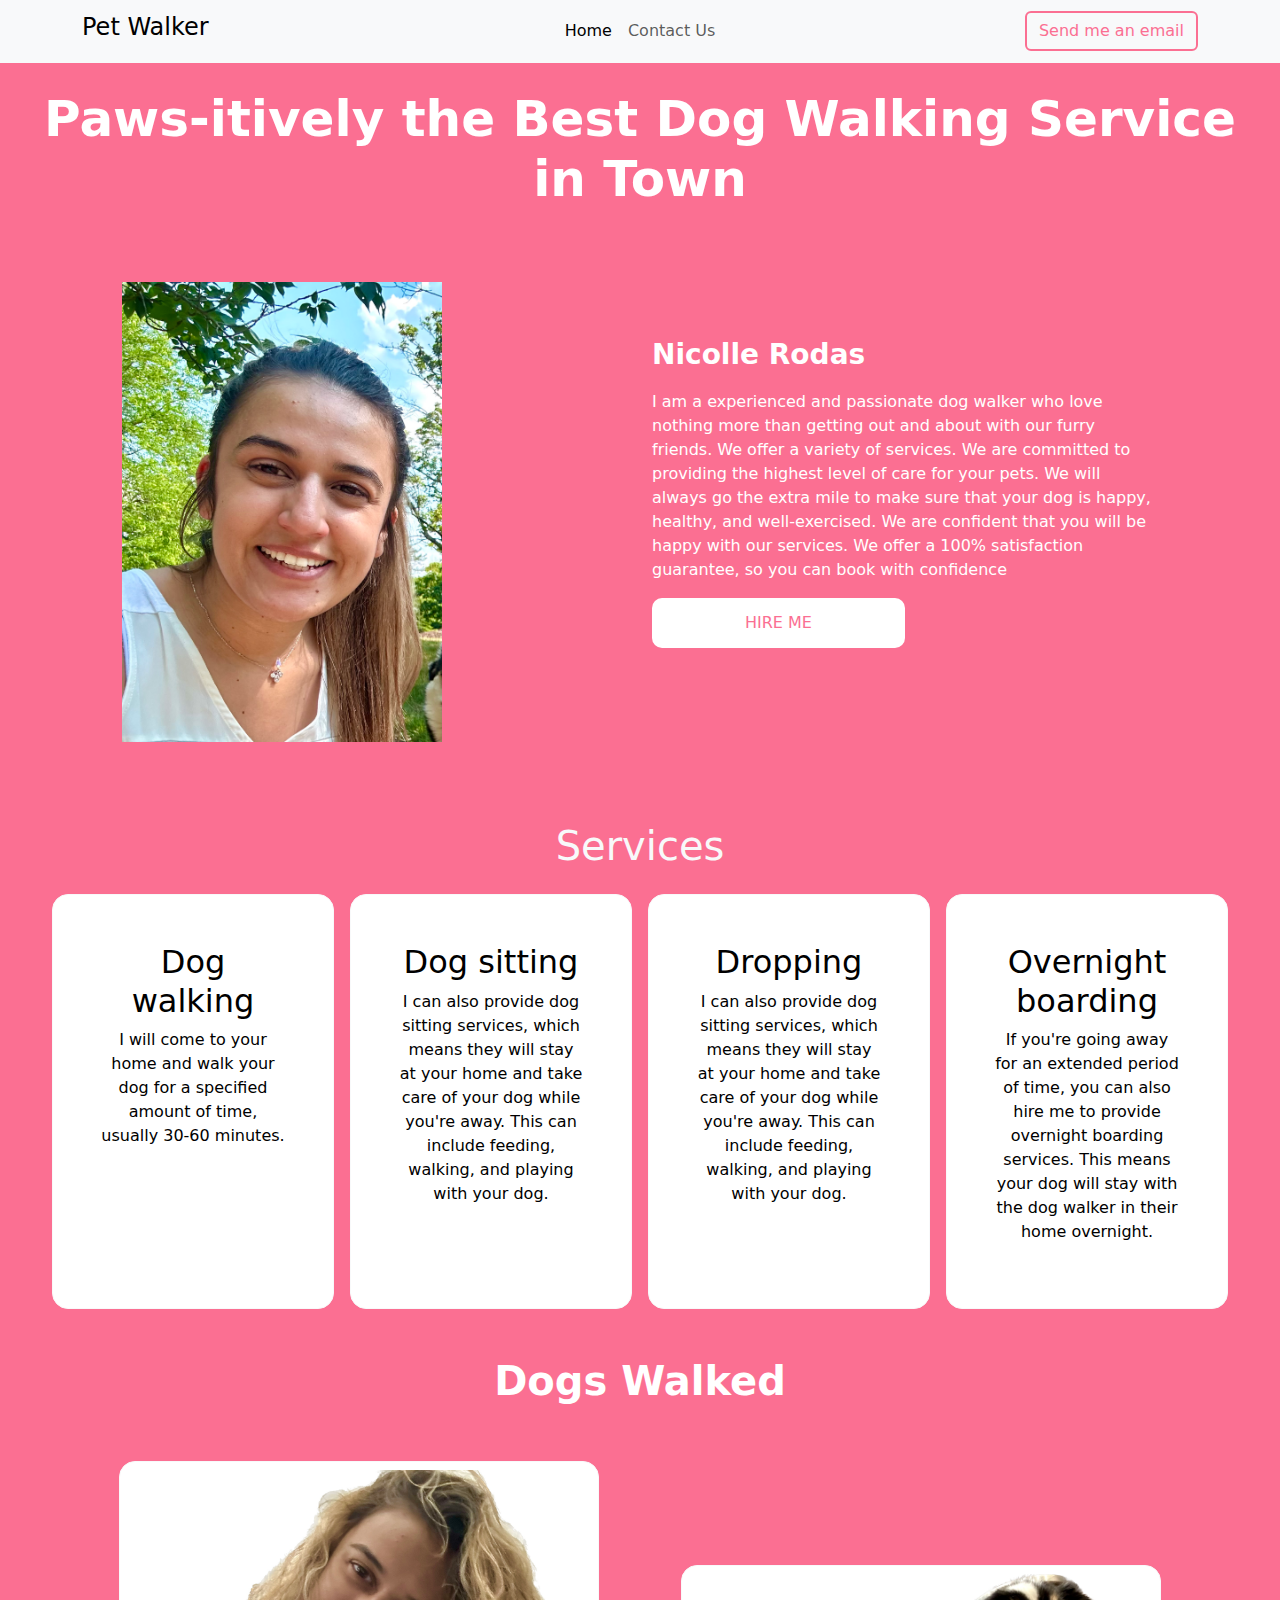
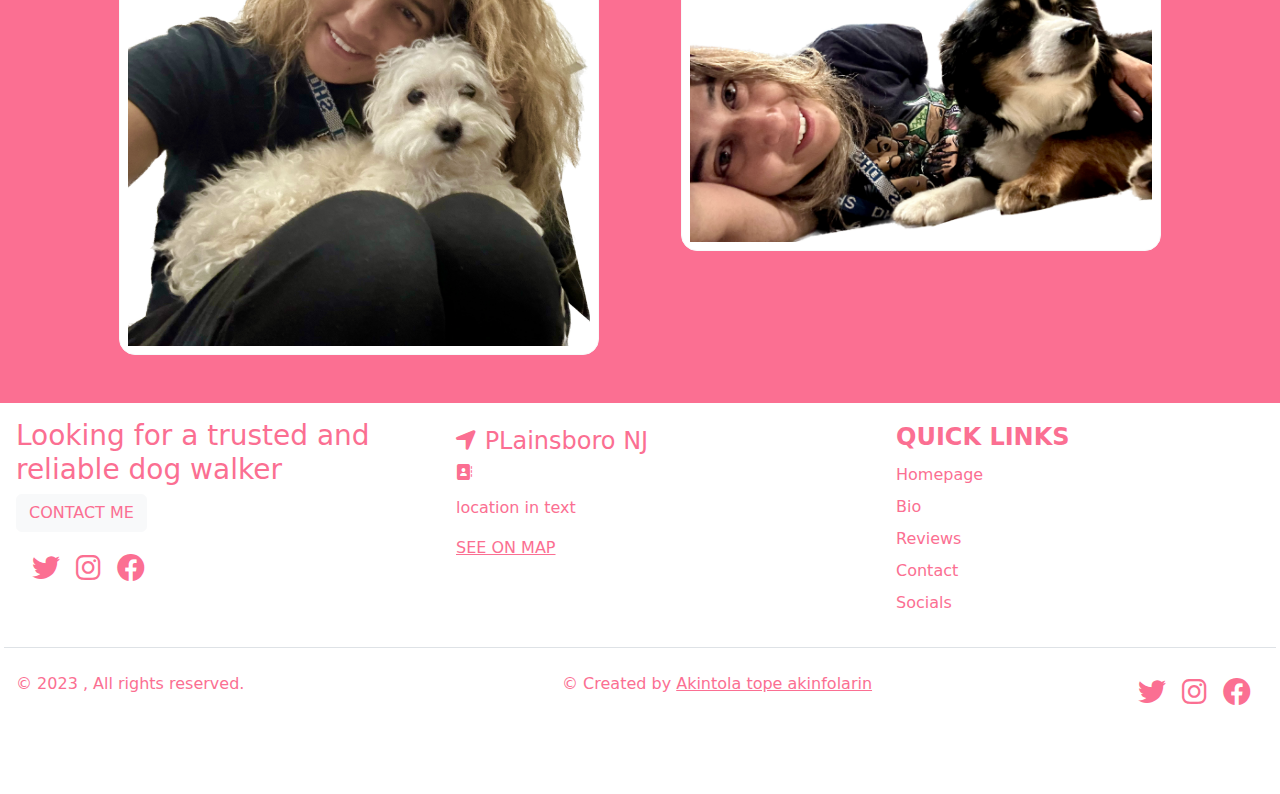
==== commit 1e2e8584: "fixed" ====
--- a/landing_page/index.html
+++ b/landing_page/index.html
@@ -31,7 +31,7 @@
               </li>
             </ul>
             <div class="d-lg-flex col-lg-3 justify-content-lg-end">
-                <a class="btn hero-btn" style="color: #FB6F92;     border: 2px solid;" href="mailto:nc.sandoval@hotmail.com">CONTACT ME</a>
+                <a class="btn hero-btn" style="color: #FB6F92;     border: 2px solid;" href="mailto:nc.sandoval@hotmail.com">Send me an email</a>
            
              </div>
            <!-- <a class="btn btn-rounded login btn-md " href="#" role="button"> Login</a> -->
@@ -48,7 +48,7 @@
             </div>
                  
             <section class="section-1  row align-items-center justify-content-center introduction">
-                <div class="col-md-5 mt-5 align-item-center"  width="80%">
+                <div class="col-md-4 mt-5 align-item-center">
     
                     <img src="./images/avatar.png" class=""  width="80%" alt="">
     
@@ -65,7 +65,7 @@
                     </P>
                         <a class="hero_btn col" style="width: 50% !important;
                         display: block;
-                        text-align: center;" href="mailto:akintope830@gmail.com">HIRE ME </a>
+                        text-align: center;" href="https://wag.me/p/NICOLLE62259">HIRE ME </a>
     
                 </div>
                
@@ -101,10 +101,10 @@
             <h4 class="align-items-center text-center p-5 fs-1" style="font-weight: 700;">Dogs Walked</h4>
             <section class="row gap-3 align-items-center justify-content-evenly ">
                 <div class="card p-2 border-light rounded-4 dog-hover" style="width:30rem; ">
-                    <img src="/images/dog1.jpg" alt="">
+                    <img src="./images/dog1.jpg" alt="">
                 </div>
                 <div class="card p-2  border-light rounded-4 dog-hover" style="width:30rem; ">
-                    <img src="/images/dog2.jpg" alt="">
+                    <img src="./images/dog2.jpg" alt="">
                 </div>
                 
             </section>
@@ -115,12 +115,20 @@
     </main>
     <footer id="footer" class="mt-5 p-3">
         <div class="row justify-content-center gap-5">
-            <div class="col-lg">
+            <div class="col-lg gap-5">
                 <h3>
                     Looking for a trusted and reliable dog walker
                 </h3>
                 <a class="btn btn-light" style="color: #FB6F92;" href="mailto:nc.sandoval@hotmail.com">CONTACT ME</a>
+                <div class="col-lg pt-3">
+                    <ul class="list-unstyled  d-flex">
+                        <li class="fs-3 ms-3"><a class=" " style="color: #FB6F92;" href="#"><i class="fab fa-twitter"></i></a></li>
+                        <li class="fs-3 ms-3"><a class="" style="color: #FB6F92;" href="#"><i class="fab fa-instagram"></i></a></li>
+                        <li class="fs-3 ms-3"><a class="" style="color: #FB6F92;" href="#"><i class="fab fa-facebook"></i></a></li>
+                    </ul>
+                </div>
             </div>
+            
             <div class="col">
                 <h3></h3>
                 <div>
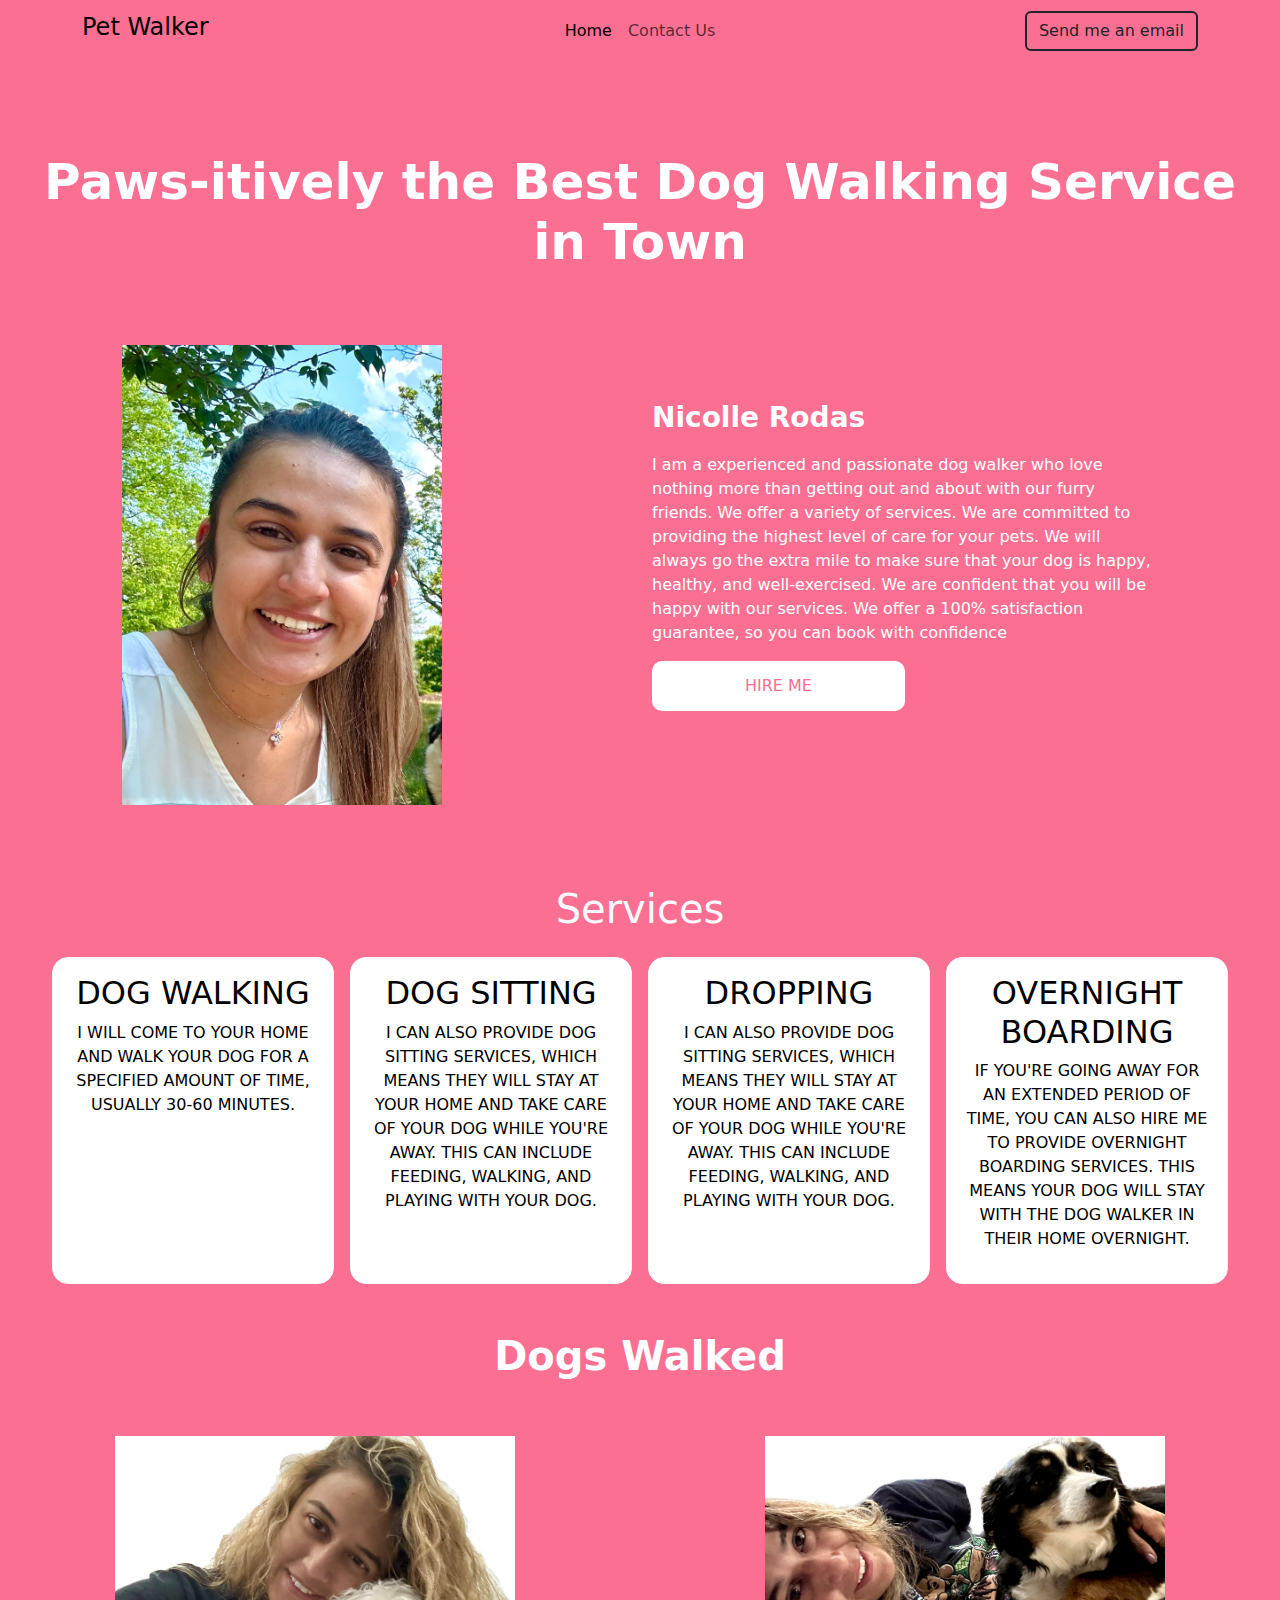
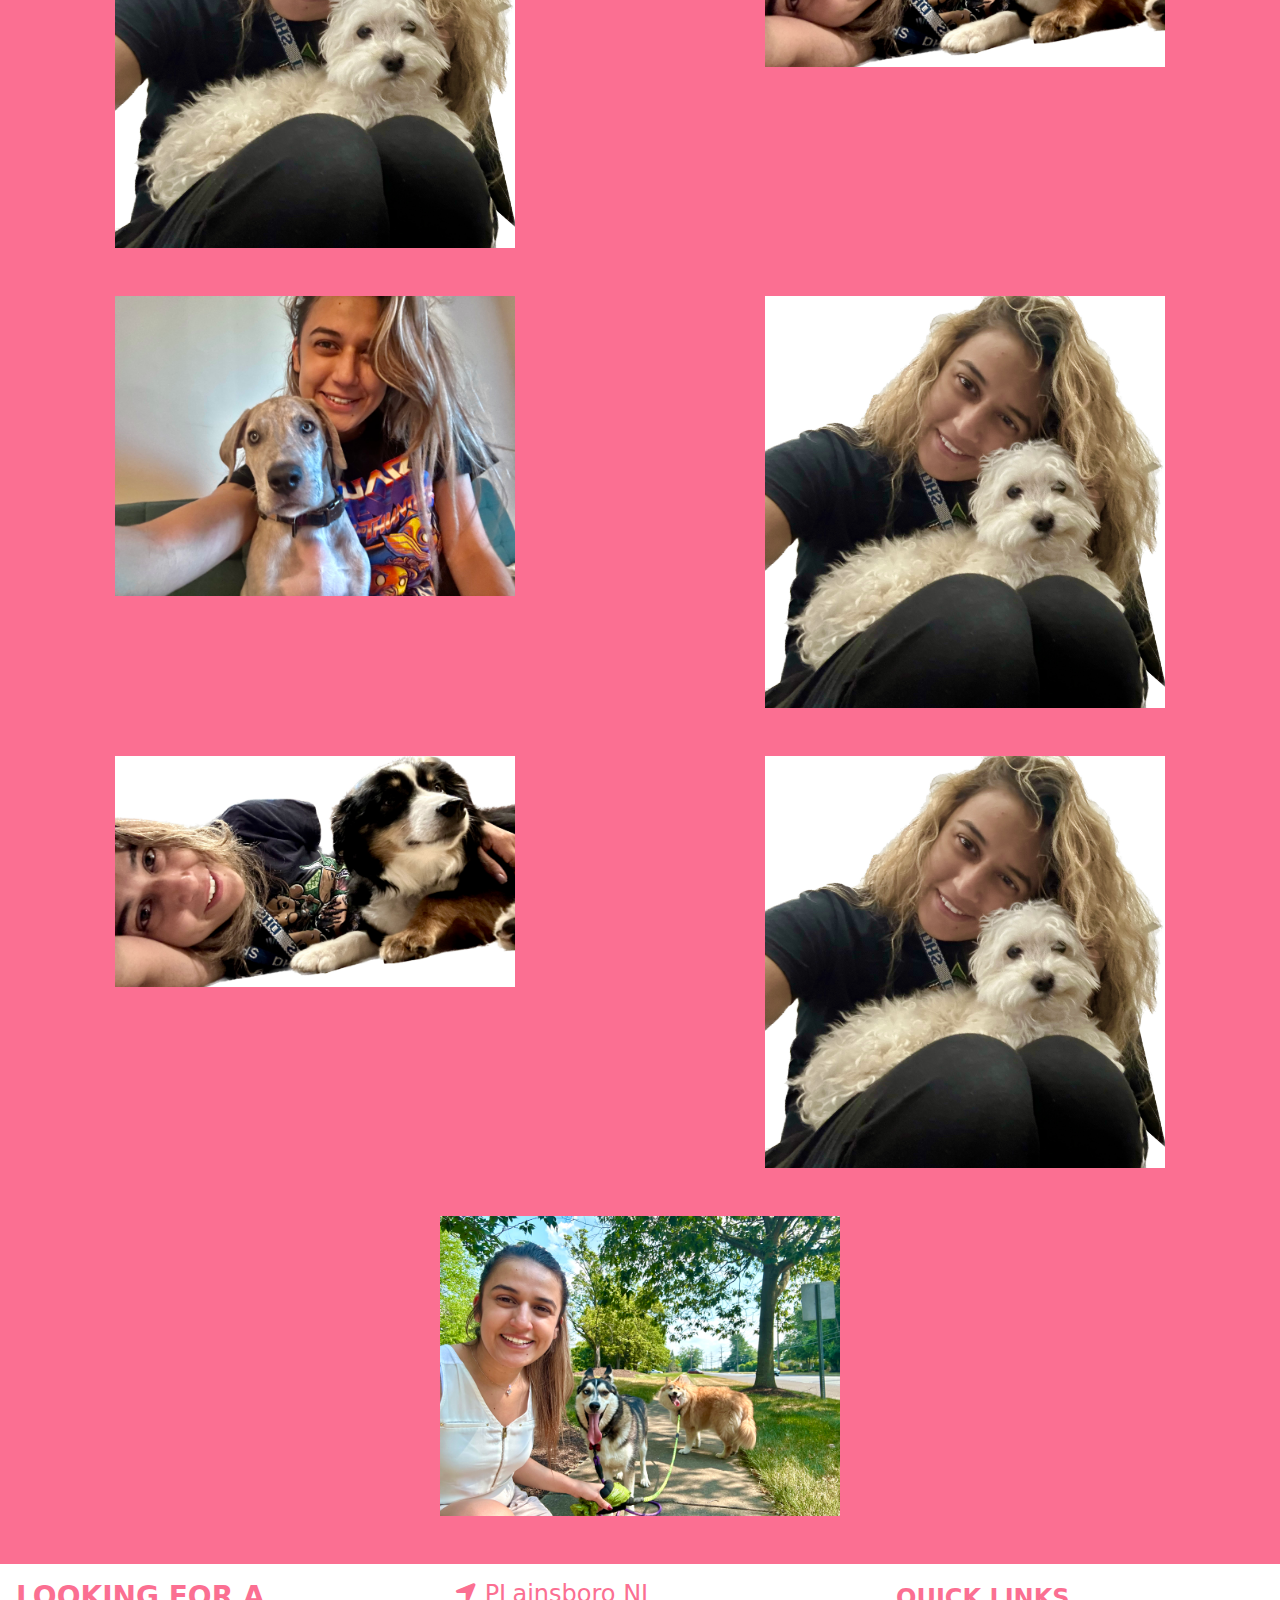
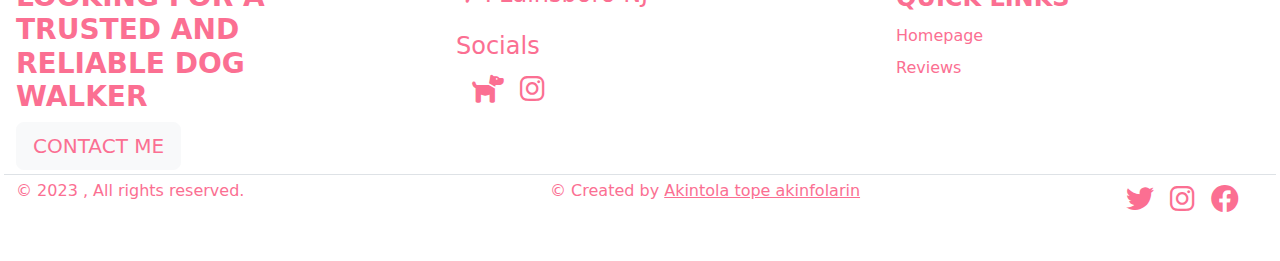
==== commit 9d37ad93: "fixed" ====
--- a/landing_page/index.html
+++ b/landing_page/index.html
@@ -15,7 +15,7 @@
 </head>
 
 <body>
-    <nav class="navbar  fixed-top navbar-expand-lg navbar-light bg-light">
+    <nav class="navbar  navbar-expand-lg text-dark link-dark" >
         <div class="container">
           <a class="navbar-brand col-lg-3 me-0" href="#"><h4 style="font-weight: 200;">Pet Walker</h4></a>
           <button class="navbar-toggler collapsed" type="button" data-bs-toggle="collapse" data-bs-target="#navbarSupportedContent" aria-controls="navbarSupportedContent" aria-expanded="false" aria-label="Toggle navigation">
@@ -31,7 +31,7 @@
               </li>
             </ul>
             <div class="d-lg-flex col-lg-3 justify-content-lg-end">
-                <a class="btn hero-btn" style="color: #FB6F92;     border: 2px solid;" href="mailto:nc.sandoval@hotmail.com">Send me an email</a>
+                <a class="btn nav-login" href="mailto:nc.sandoval@hotmail.com">Send me an email</a>
            
              </div>
            <!-- <a class="btn btn-rounded login btn-md " href="#" role="button"> Login</a> -->
@@ -75,22 +75,22 @@
         <section class="pt-5" id="services">
             <h3 class="align-items-center text-center text-light p-3 fs-1">Services</h3>
             <div class="row gap-3">
-                <div class="card col-lg p-5 dog-hover border-light rounded-4">
+                <div style="text-transform: uppercase; " class="card col-lg p-3 dog-hover border-light rounded-4">
                     <h2 class="card-title">Dog walking</h2>
                     <p class="card-details">
                        I will come to your home and walk your dog for a specified amount of time, usually 30-60 minutes.
                     </p>
                 </div>
 
-                <div class="card col-lg p-5 dog-hover border-light rounded-4">
+                <div style="text-transform: uppercase; " class="card col-lg p-3 dog-hover border-light rounded-4">
                     <h2 class="card-title">Dog sitting</h2>
                     <p class="card-details">I can also provide dog sitting services, which means they will stay at your home and take care of your dog while you're away. This can include feeding, walking, and playing with your dog.</p>
                 </div>
-                <div class="card col-lg p-5 dog-hover border-light rounded-4">
+                <div style="text-transform: uppercase; " class="card col-lg p-3 dog-hover border-light rounded-4">
                     <h2 class="card-title">Dropping</h2>
                     <p class="card-details">I can also provide dog sitting services, which means they will stay at your home and take care of your dog while you're away. This can include feeding, walking, and playing with your dog.</p>
                 </div>
-                <div class="card col-lg p-5 dog-hover border-light rounded-4">
+                <div style="text-transform: uppercase; " class="card col-lg p-3 dog-hover border-light rounded-4">
                     <h2 class="card-title">Overnight boarding</h2>
                     <p class="card-details">If you're going away for an extended period of time, you can also hire me to provide overnight boarding services. This means your dog will stay with the dog walker in their home overnight.
                     </p>
@@ -100,43 +100,55 @@
         <section id="dog_reviews" class=" dog_reviews">
             <h4 class="align-items-center text-center p-5 fs-1" style="font-weight: 700;">Dogs Walked</h4>
             <section class="row gap-3 align-items-center justify-content-evenly ">
-                <div class="card p-2 border-light rounded-4 dog-hover" style="width:30rem; ">
+                <!-- <div class="card p-2 border-light rounded-4 dog-hover" style="width:30rem; ">
                     <img src="./images/dog1.jpg" alt="">
                 </div>
                 <div class="card p-2  border-light rounded-4 dog-hover" style="width:30rem; ">
                     <img src="./images/dog2.jpg" alt="">
                 </div>
-                
+                 -->
+                 <div class="container text-center">
+                    <div class="row gap-5 justify-content-between">
+                      <div class="col"><img src="./images/dog1.jpg" style="width:25rem; " alt=""></div>
+                      <div class="col"><img src="./images/dog2.jpg" style="width:25rem; " alt=""></div>
+                      <div class="col"><img src="./images/dog3.jpeg" style="width:25rem; " alt=""></div>
+                      <div class="col"><img src="./images/dog1.jpg" style="width:25rem; " alt=""></div>
+                      <div class="col"><img src="./images/dog2.jpg" style="width:25rem; " alt=""></div>
+                      <div class="col"><img src="./images/dog1.jpg" style="width:25rem; " alt=""></div>
+                      <div class="col"><img src="./images/dog-main.jpeg" style="width:25rem; " alt=""></div>
+                    </div>
+                  </div>
             </section>
         </section>
         <section class="reviews">
-
+            
         </section>
     </main>
     <footer id="footer" class="mt-5 p-3">
         <div class="row justify-content-center gap-5">
             <div class="col-lg gap-5">
-                <h3>
+                <h3 style="text-transform: uppercase; font-weight:600;">
                     Looking for a trusted and reliable dog walker
                 </h3>
-                <a class="btn btn-light" style="color: #FB6F92;" href="mailto:nc.sandoval@hotmail.com">CONTACT ME</a>
-                <div class="col-lg pt-3">
-                    <ul class="list-unstyled  d-flex">
-                        <li class="fs-3 ms-3"><a class=" " style="color: #FB6F92;" href="#"><i class="fab fa-twitter"></i></a></li>
-                        <li class="fs-3 ms-3"><a class="" style="color: #FB6F92;" href="#"><i class="fab fa-instagram"></i></a></li>
-                        <li class="fs-3 ms-3"><a class="" style="color: #FB6F92;" href="#"><i class="fab fa-facebook"></i></a></li>
-                    </ul>
-                </div>
+                <a class="btn btn-light btn-lg fw-4" style="color: #FB6F92;" href="mailto:nc.sandoval@hotmail.com">CONTACT ME</a>
+
+                
             </div>
             
             <div class="col">
-                <h3></h3>
                 <div>
                     <h4><i class="fa fa-location-arrow" aria-hidden="true"></i> PLainsboro NJ</h4>
-                    <p><i class="fa fa-address-book" aria-hidden="true"></i></p>
-                    <p>location in text</p>
-                    <a href="" style="color: #FB6F92;">SEE ON MAP</a>
                 </div>
+                <div class="col-lg pt-3">
+                    <h4 class="">Socials</h4>
+                    <ul class="list-unstyled align-items-center d-flex">
+                       
+                        <li class="fs-3 ms-3"><a class=" " style="color: #FB6F92;" href="https://wag.me/p/NICOLLE62259"><i class="fa-solid fa-dog"></i></a>
+                        </li>
+                        <li class="fs-3 ms-3"><a class="" style="color: #FB6F92;" href="#"><i class="fab fa-instagram"></i></a></li>
+                    </ul>
+                </div>
+              
             </div>
             <div class="col align-items-center">
                 <ul class="nav  row">
@@ -144,14 +156,12 @@
                     <li class="nav-item  mb-2"><a href="#" class="nav-link p-0 fs-4 fw-bold" style="color: #FB6F92;">QUICK LINKS</a>
                     </li>
                     <li class="nav-item mb-2"><a href="#" class="nav-link p-0" style="color: #FB6F92;">Homepage</a></li>
-                    <li class="nav-item mb-2"><a href="#bio" class="nav-link p-0 "style="color: #FB6F92;">Bio</a></li>
-                    <li class="nav-item mb-2"><a href="#dog_reviews" class="nav-link p-0 "style="color: #FB6F92;">Reviews</a></li>
-                    <li class="nav-item mb-2"><a href="#" class="nav-link p-0 "style="color: #FB6F92;">Contact</a></li>
-                    <li class="nav-item mb-2"><a href="#" class="nav-link p-0 "style="color: #FB6F92;">Socials</a></li>
+
+                    <li class="nav-item mb-2"><a  href="https://wag.me/p/NICOLLE62259"class="nav-link p-0 "style="color: #FB6F92;">Reviews</a></li>
                 </ul>
             </div>
         </div>
-        <div class="d-flex justify-content-between row gap-3  py-4 my-4 border-top">
+        <div class="d-flex justify-content-between row gap-1  py-1 my-1 border-top">
             <div class="col-lg-5 justify-content-center">
                 <p>© 2023 , All rights reserved.</p>
             </div>
--- a/landing_page/styles.css
+++ b/landing_page/styles.css
@@ -11,7 +11,14 @@
     font-family: sans-serif;
 }
 
-
+.nav-login{
+    color: black;
+    border: 2px solid !important;
+}
+.nav-login:hover{
+    color: #fff !important;
+    border: 2px solid !important;
+}
 .hero_back {
   
     background-image: url(/images/back.png);
@@ -71,7 +78,7 @@
     width: 40%;
 }
 .dog_reviews{
-    margin: 0 5%;
+    margin: 0 2%;
 }
 .hero_img {
     width: 50%;
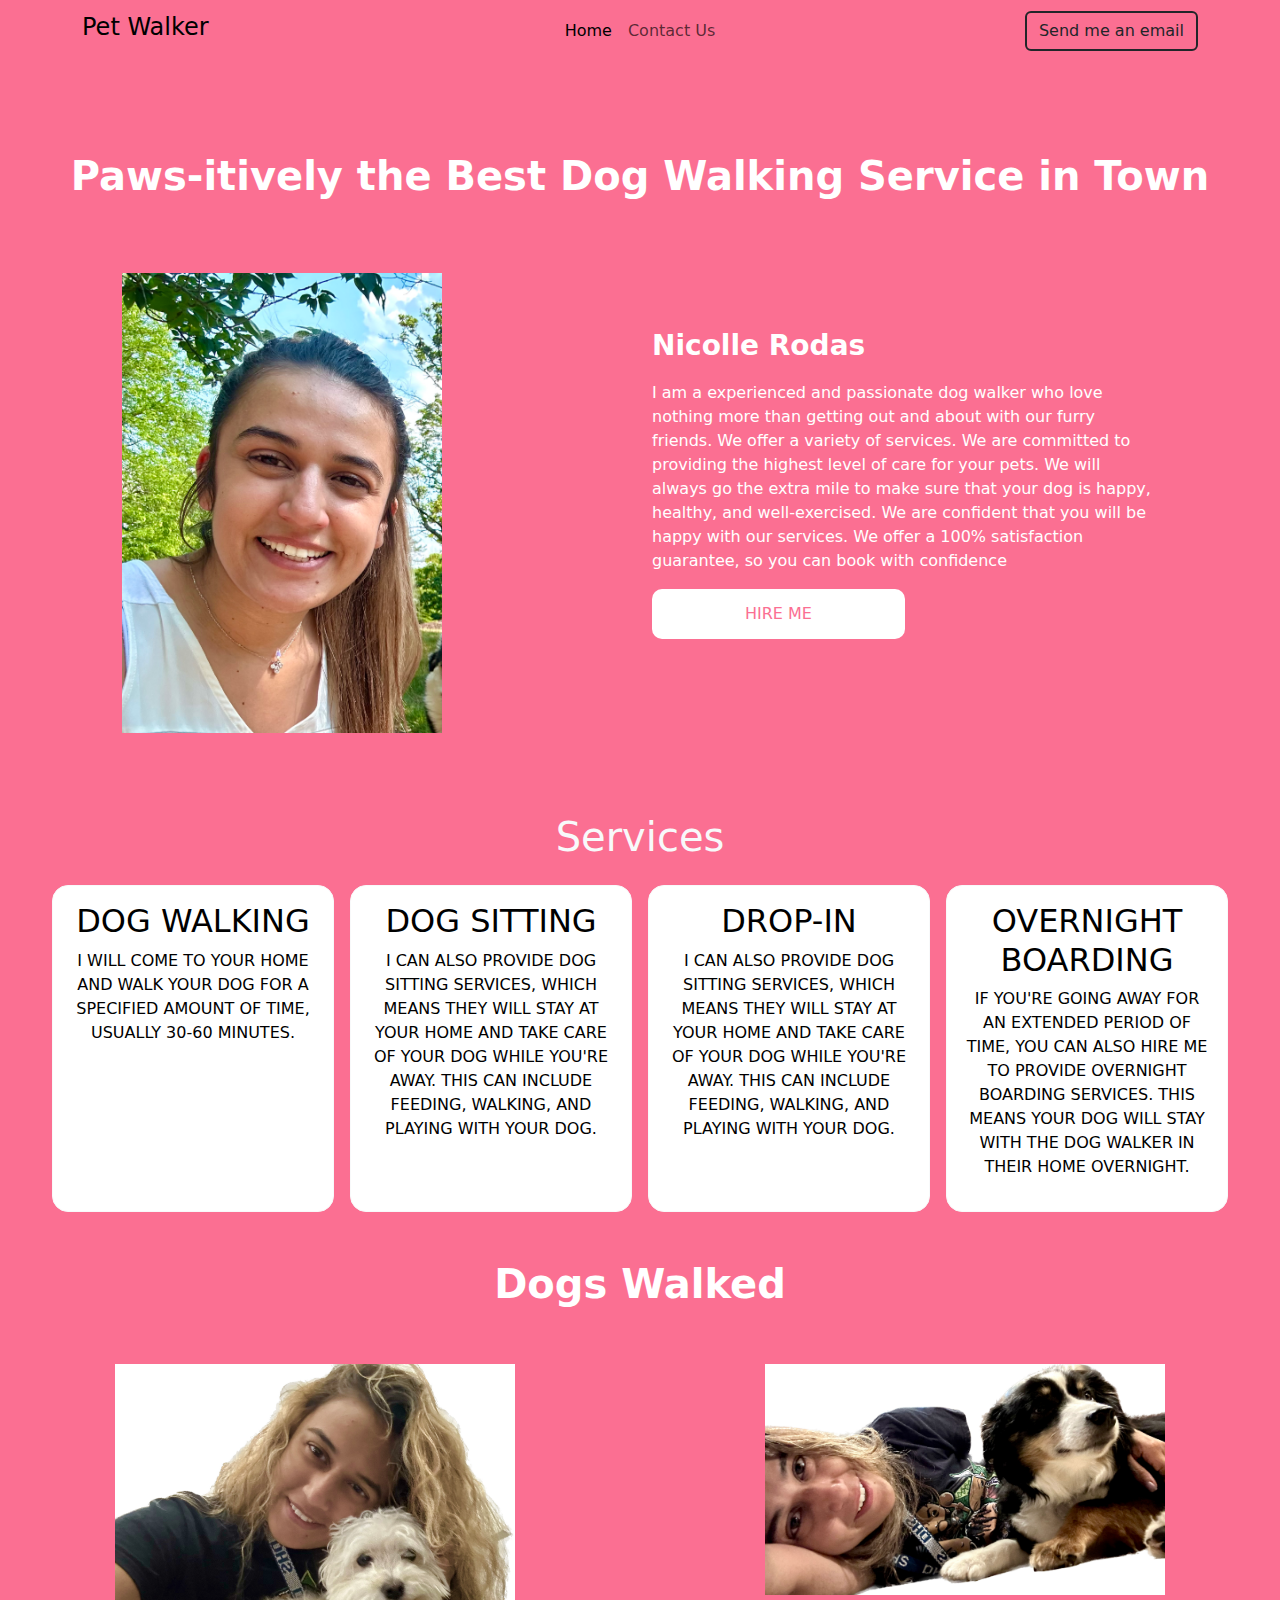
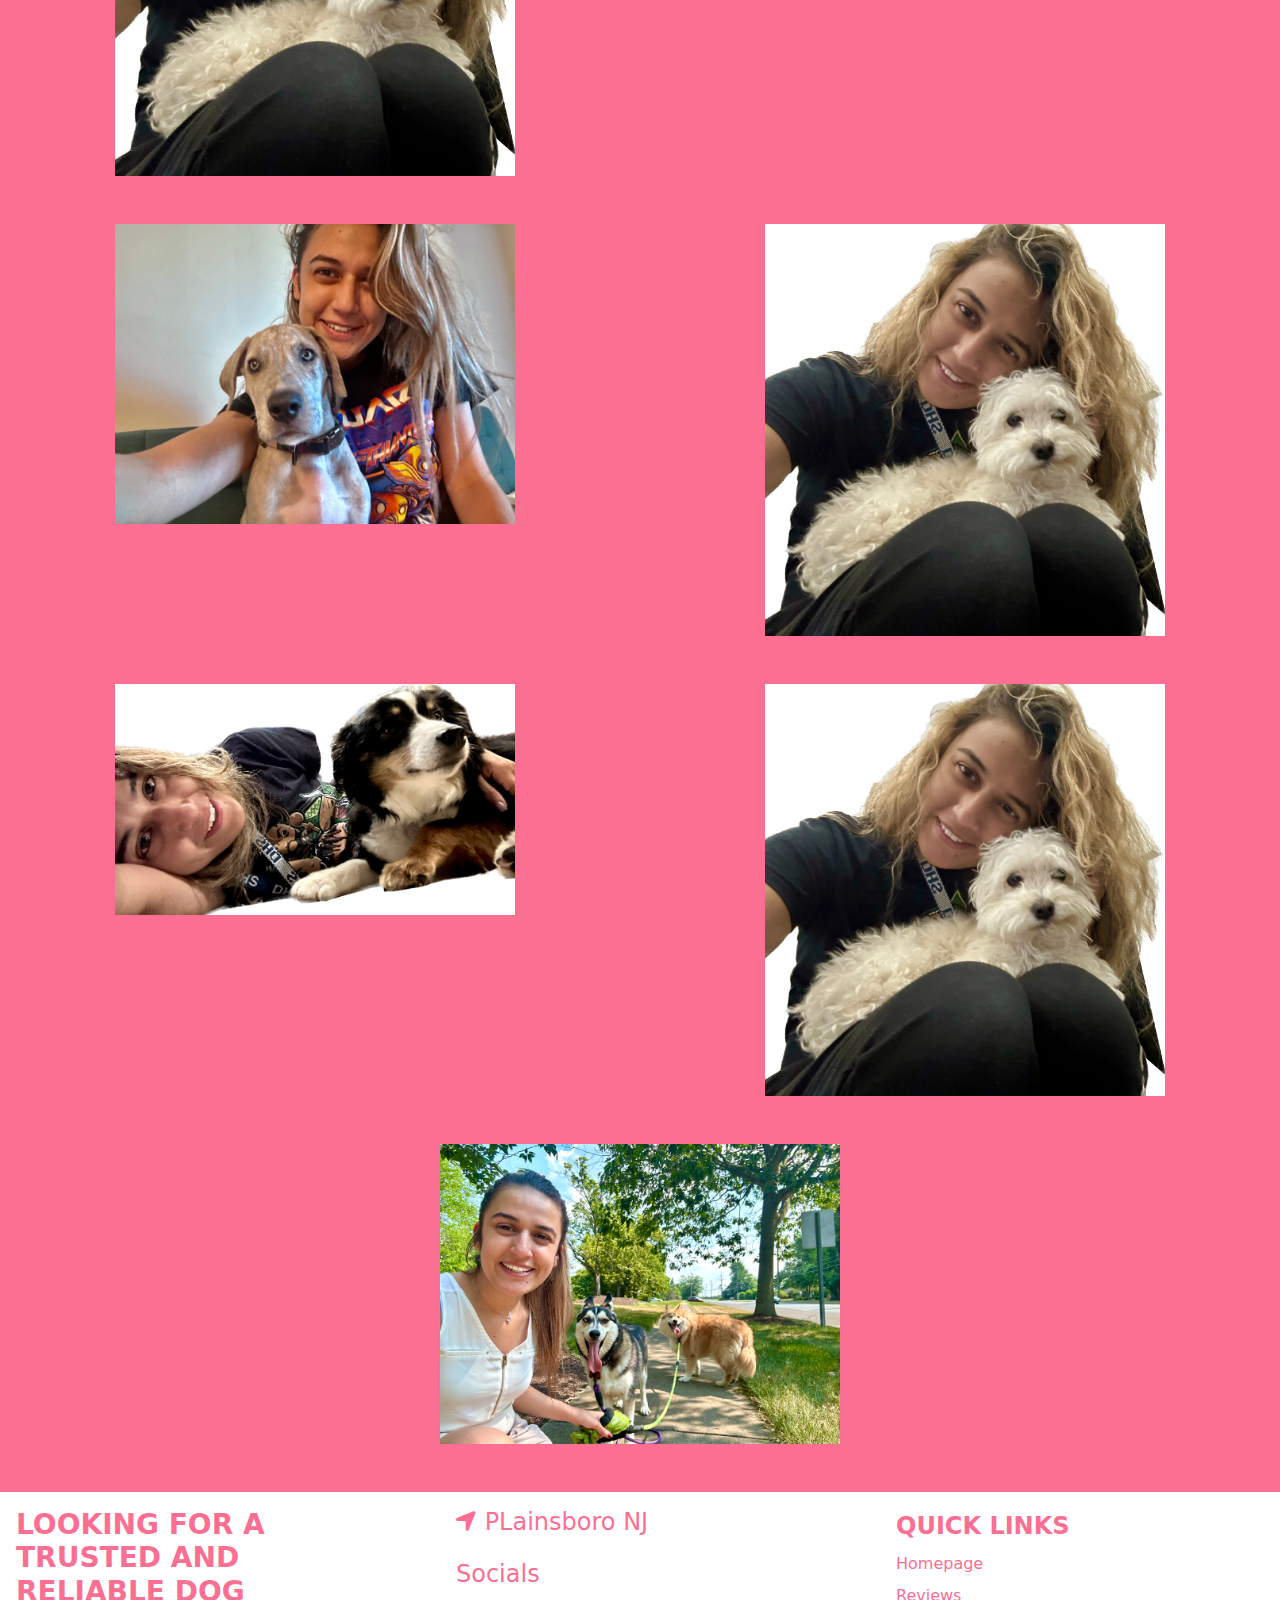
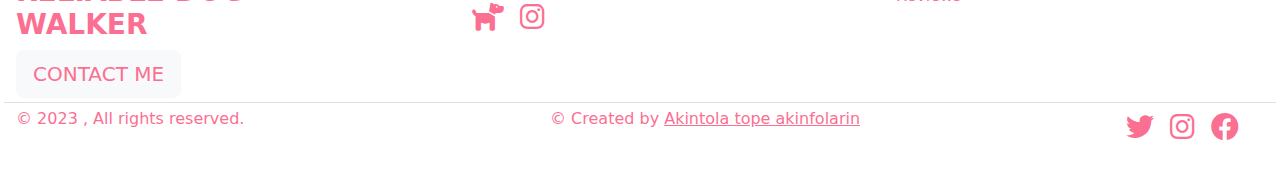
==== commit 5da9d1c3: "fixed" ====
--- a/landing_page/index.html
+++ b/landing_page/index.html
@@ -41,9 +41,9 @@
     <main class=" ">
         <div class="mt-5 hero-back   p-3">
             <div class="col  ">
-                <h3 class="title_h3 m-0 text-align-center" style="text-align: center;
+                <h3 class="title_h3 m-0 text-align-center fs-1" style="text-align: center;
                 font-weight: 600;
-                font-size: 50px;">Paws-itively the Best Dog Walking Service in Town</h3>
+                ">Paws-itively the Best Dog Walking Service in Town</h3>
               
             </div>
                  
@@ -87,7 +87,7 @@
                     <p class="card-details">I can also provide dog sitting services, which means they will stay at your home and take care of your dog while you're away. This can include feeding, walking, and playing with your dog.</p>
                 </div>
                 <div style="text-transform: uppercase; " class="card col-lg p-3 dog-hover border-light rounded-4">
-                    <h2 class="card-title">Dropping</h2>
+                    <h2 class="card-title">Drop-in</h2>
                     <p class="card-details">I can also provide dog sitting services, which means they will stay at your home and take care of your dog while you're away. This can include feeding, walking, and playing with your dog.</p>
                 </div>
                 <div style="text-transform: uppercase; " class="card col-lg p-3 dog-hover border-light rounded-4">
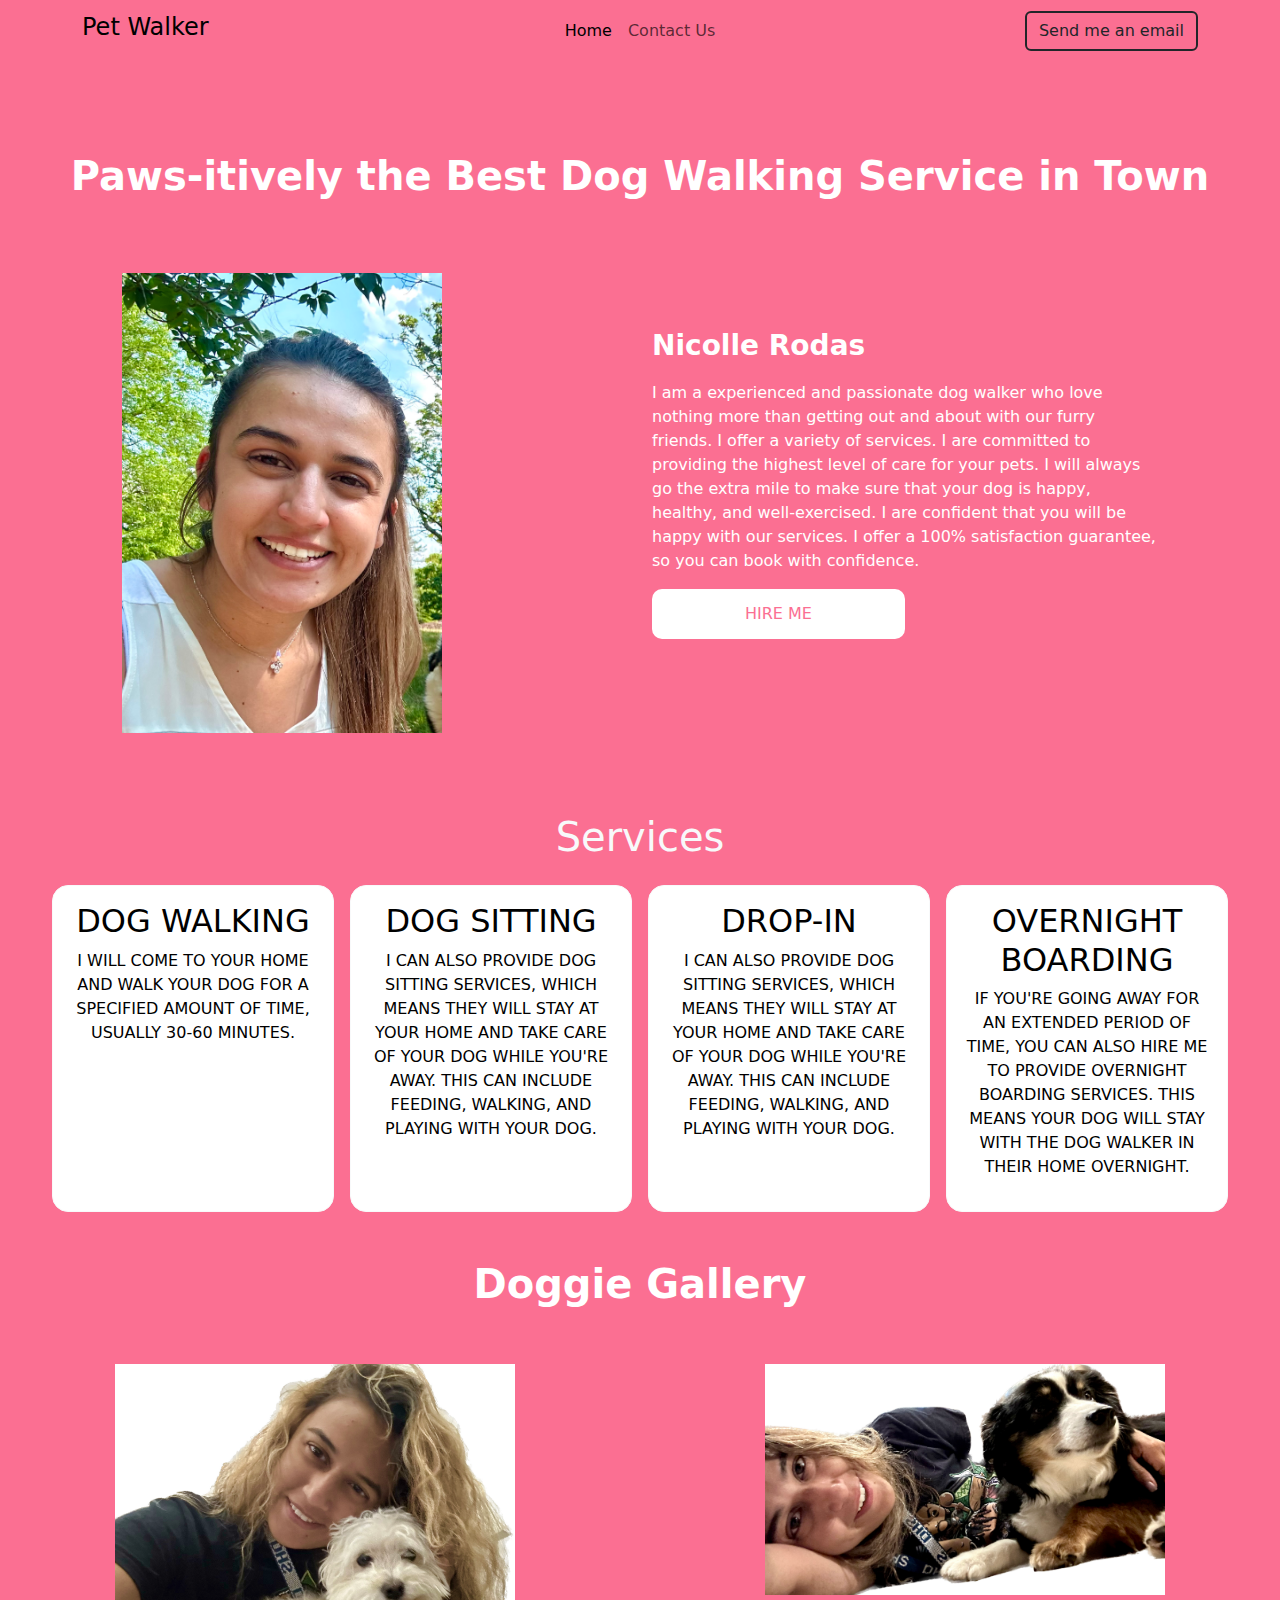
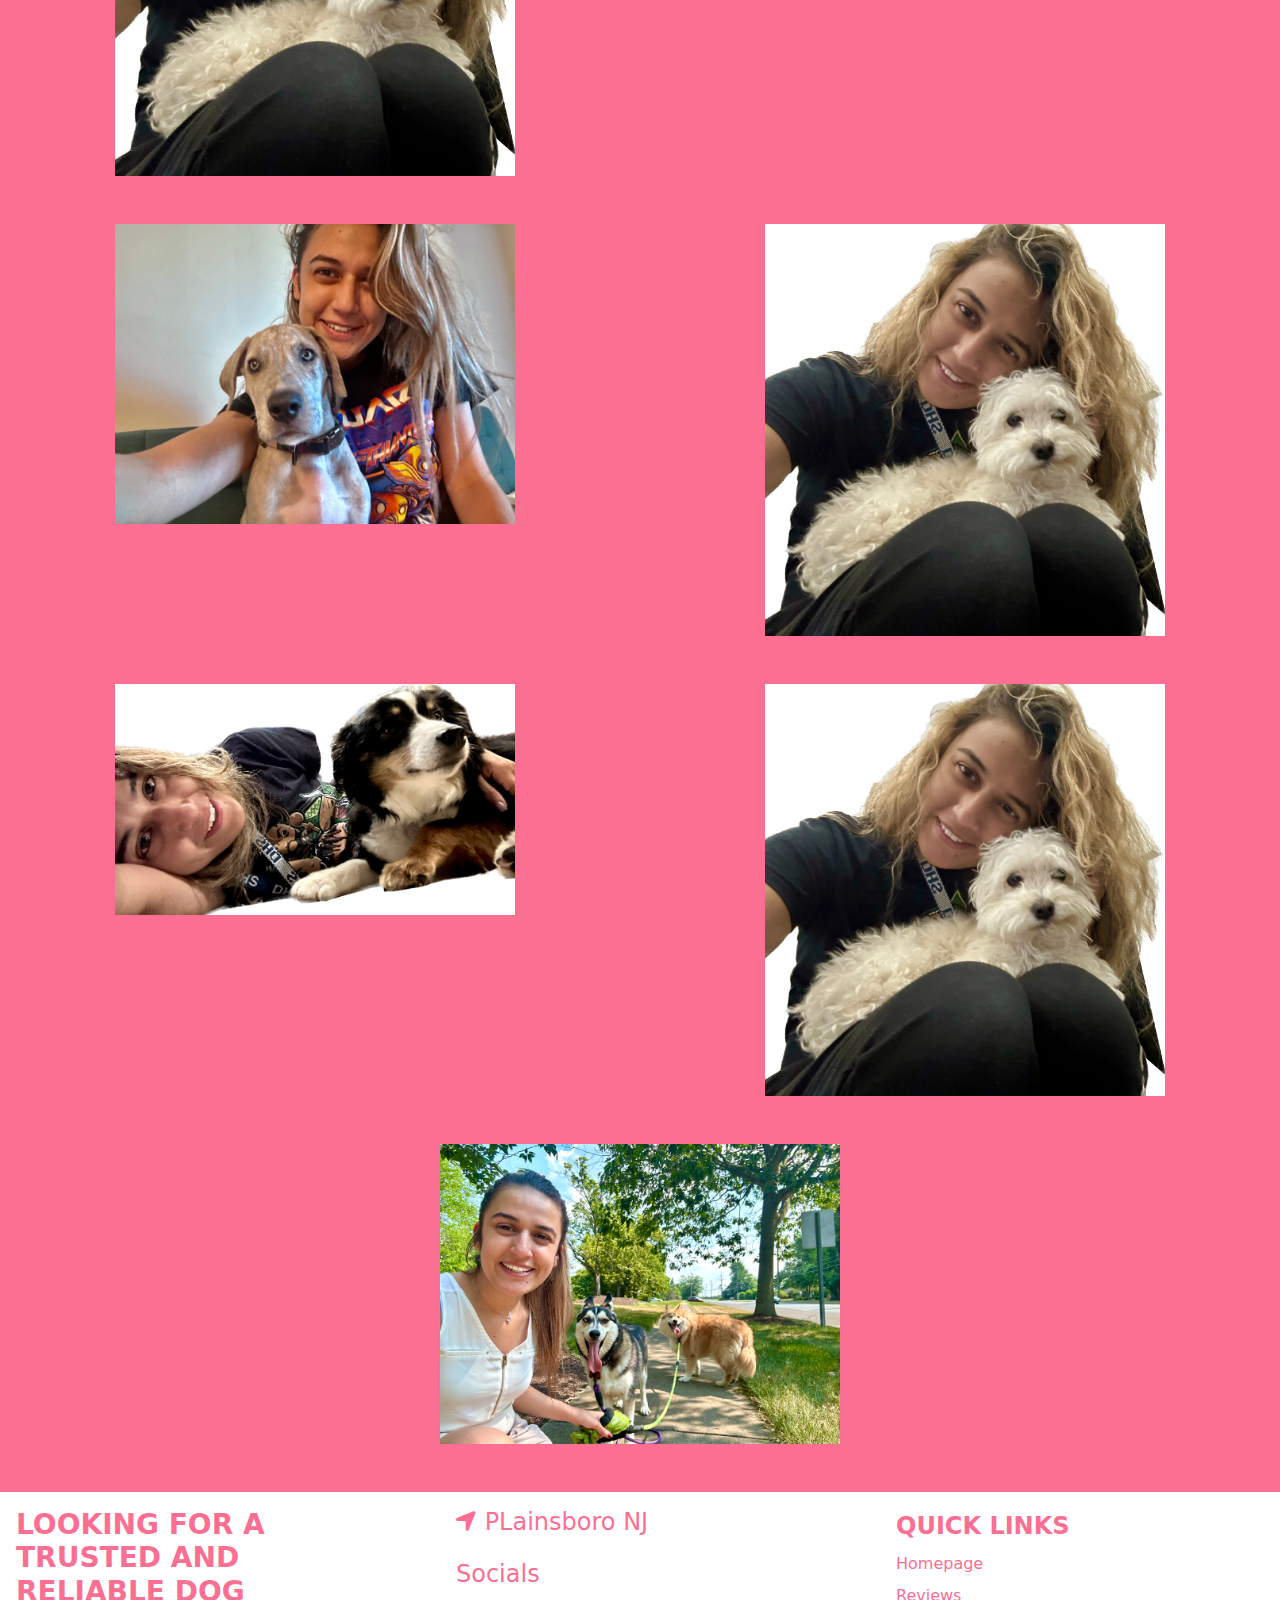
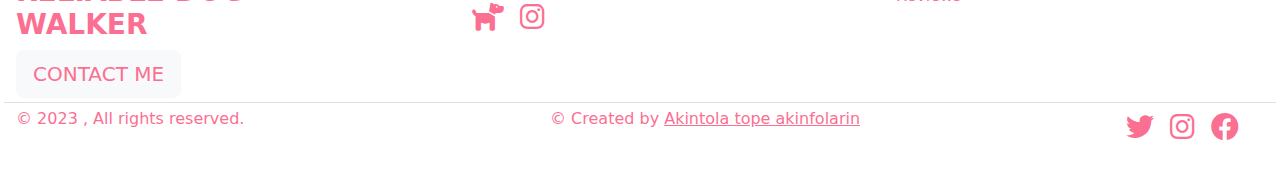
==== commit e9035ca2: "fixed" ====
--- a/landing_page/index.html
+++ b/landing_page/index.html
@@ -57,11 +57,11 @@
                 <div class="col-lg-5">
                     <h3 class="title_h3" style="font-weight: 700;">Nicolle Rodas</h3>
                     <P class="hero_text3">I am a experienced and passionate dog walker who love nothing more than
-                        getting out and about with our furry friends. We offer a variety of services.
-                        We are committed to providing the highest level of care for your pets. We will always go the extra
+                        getting out and about with our furry friends. I offer a variety of services.
+                        I are committed to providing the highest level of care for your pets. I will always go the extra
                         mile to make sure that your dog is happy, healthy, and well-exercised.
-                        We are confident that you will be happy with our services. We offer a 100% satisfaction guarantee,
-                        so you can book with confidence
+                        I are confident that you will be happy with our services. I offer a 100% satisfaction guarantee,
+                        so you can book with confidence.
                     </P>
                         <a class="hero_btn col" style="width: 50% !important;
                         display: block;
@@ -84,7 +84,7 @@
 
                 <div style="text-transform: uppercase; " class="card col-lg p-3 dog-hover border-light rounded-4">
                     <h2 class="card-title">Dog sitting</h2>
-                    <p class="card-details">I can also provide dog sitting services, which means they will stay at your home and take care of your dog while you're away. This can include feeding, walking, and playing with your dog.</p>
+                    <p class="card-details ">I can also provide dog sitting services, which means they will stay at your home and take care of your dog while you're away. This can include feeding, walking, and playing with your dog.</p>
                 </div>
                 <div style="text-transform: uppercase; " class="card col-lg p-3 dog-hover border-light rounded-4">
                     <h2 class="card-title">Drop-in</h2>
@@ -98,7 +98,7 @@
             </div>
         </section>
         <section id="dog_reviews" class=" dog_reviews">
-            <h4 class="align-items-center text-center p-5 fs-1" style="font-weight: 700;">Dogs Walked</h4>
+            <h4 class="align-items-center text-center p-5 fs-1" style="font-weight: 700;">Doggie Gallery</h4>
             <section class="row gap-3 align-items-center justify-content-evenly ">
                 <!-- <div class="card p-2 border-light rounded-4 dog-hover" style="width:30rem; ">
                     <img src="./images/dog1.jpg" alt="">
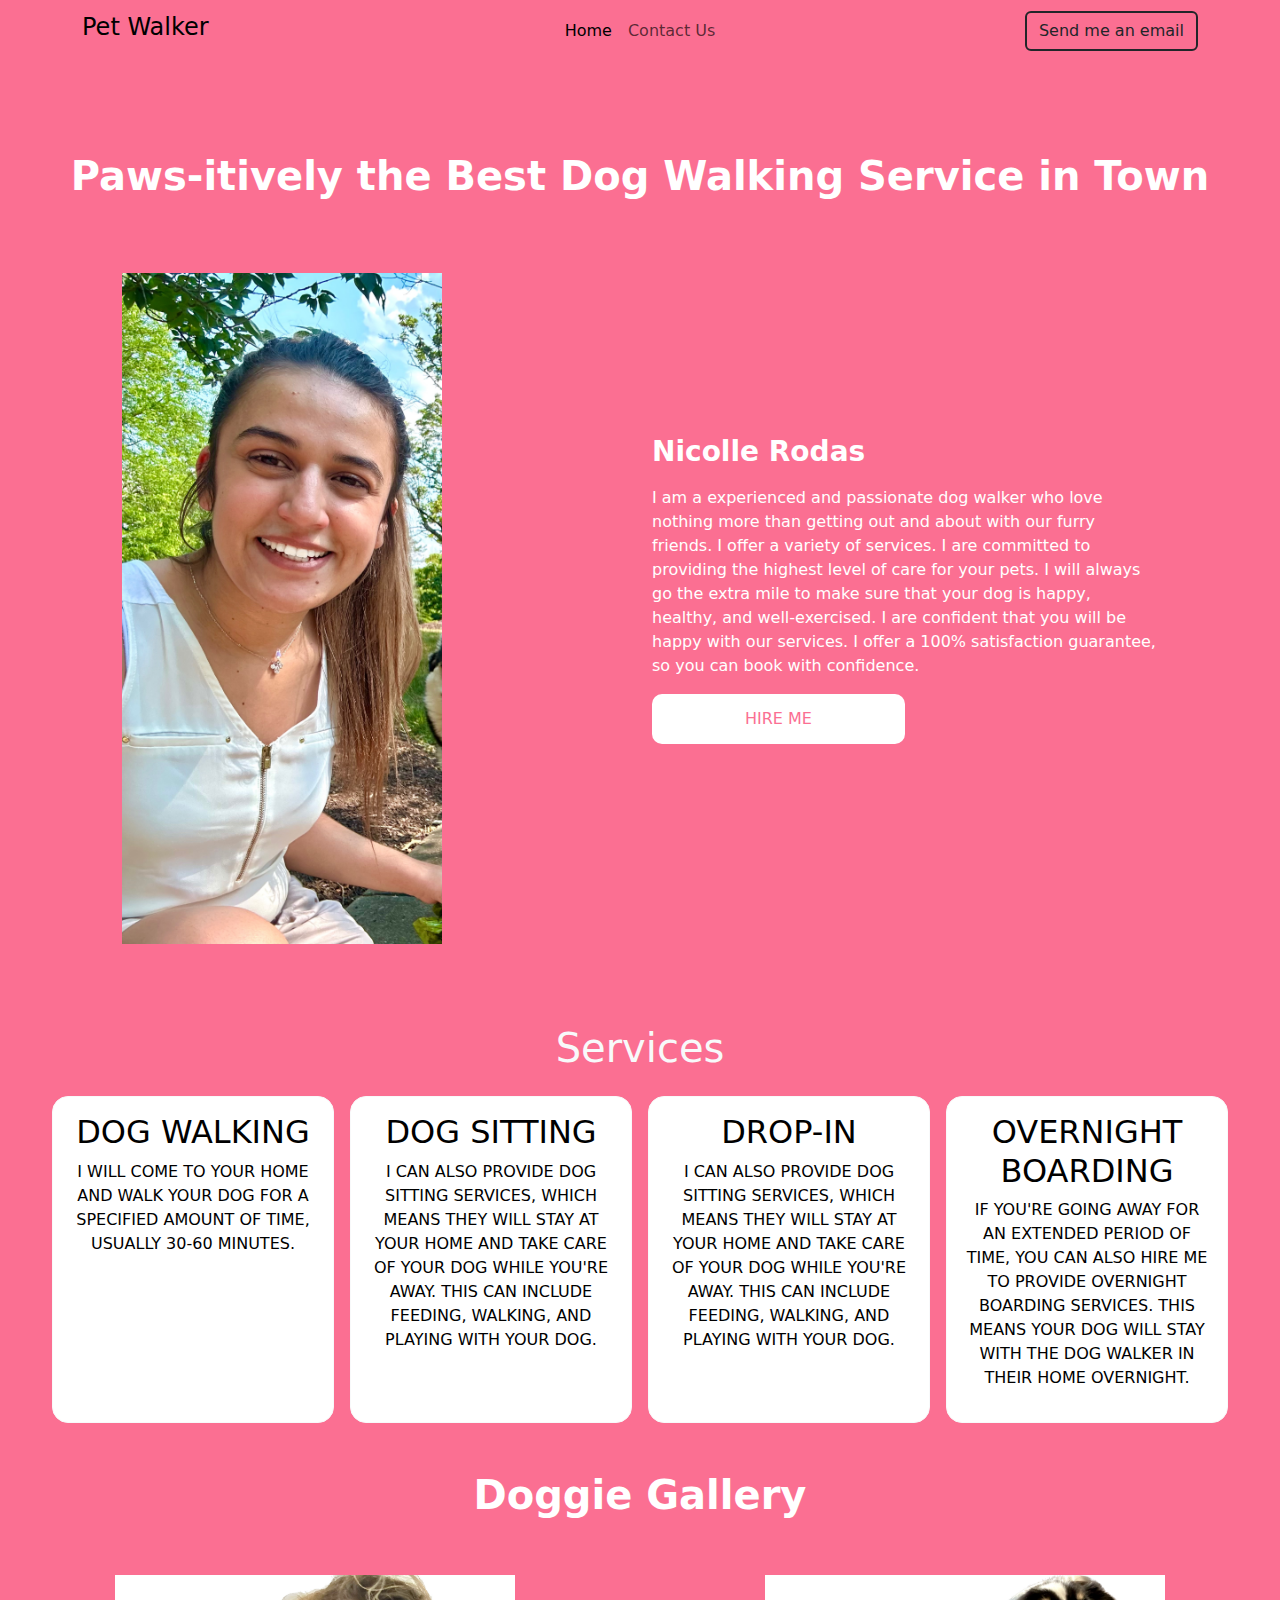
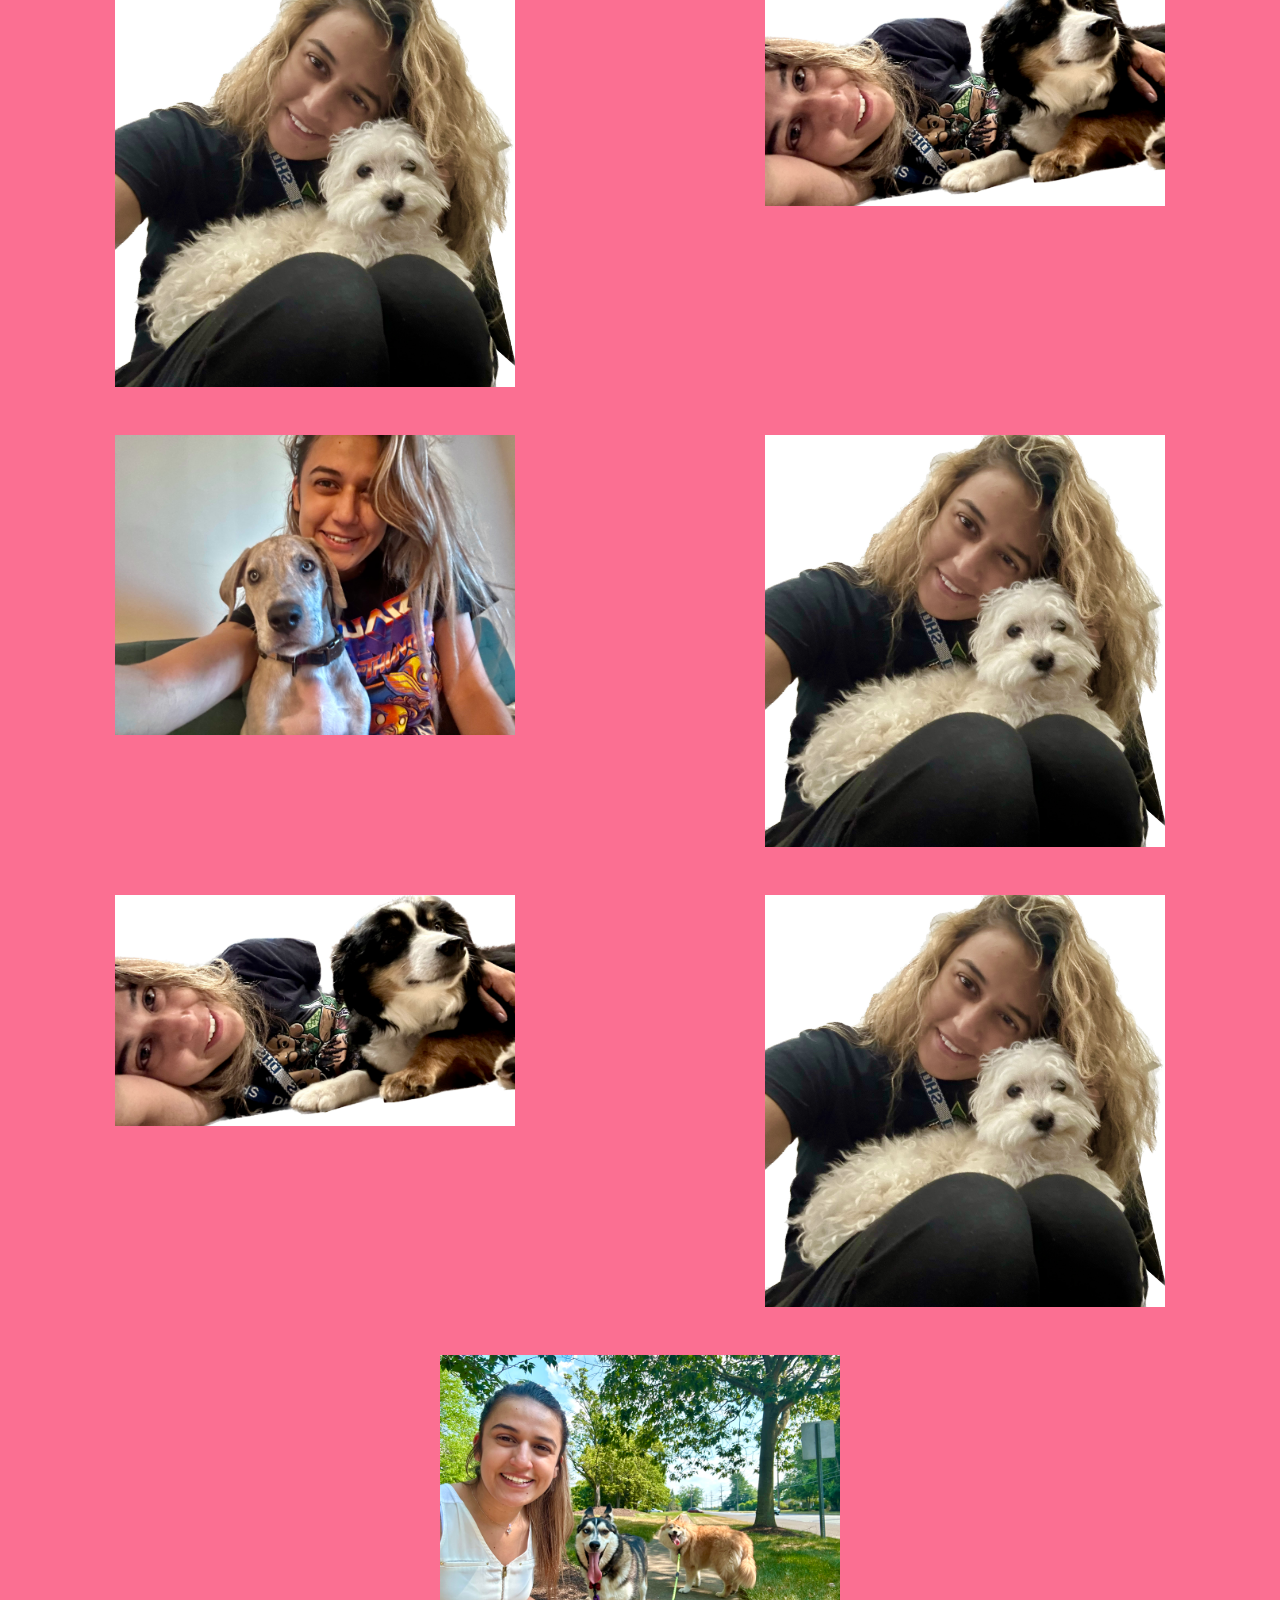
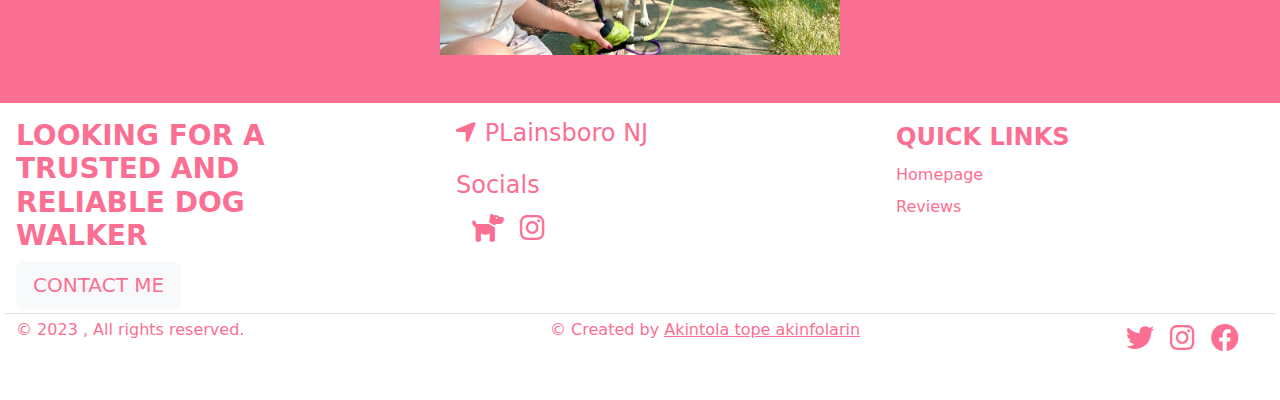
==== commit 6e6344b6: "added the new picture" ====
--- a/landing_page/index.html
+++ b/landing_page/index.html
@@ -50,7 +50,7 @@
             <section class="section-1  row align-items-center justify-content-center introduction">
                 <div class="col-md-4 mt-5 align-item-center">
     
-                    <img src="./images/avatar.png" class=""  width="80%" alt="">
+                    <img src="./images/avatar.jpeg" class=""  width="80%" alt="">
     
                 </div>
                 <div class="col-lg-1"></div>
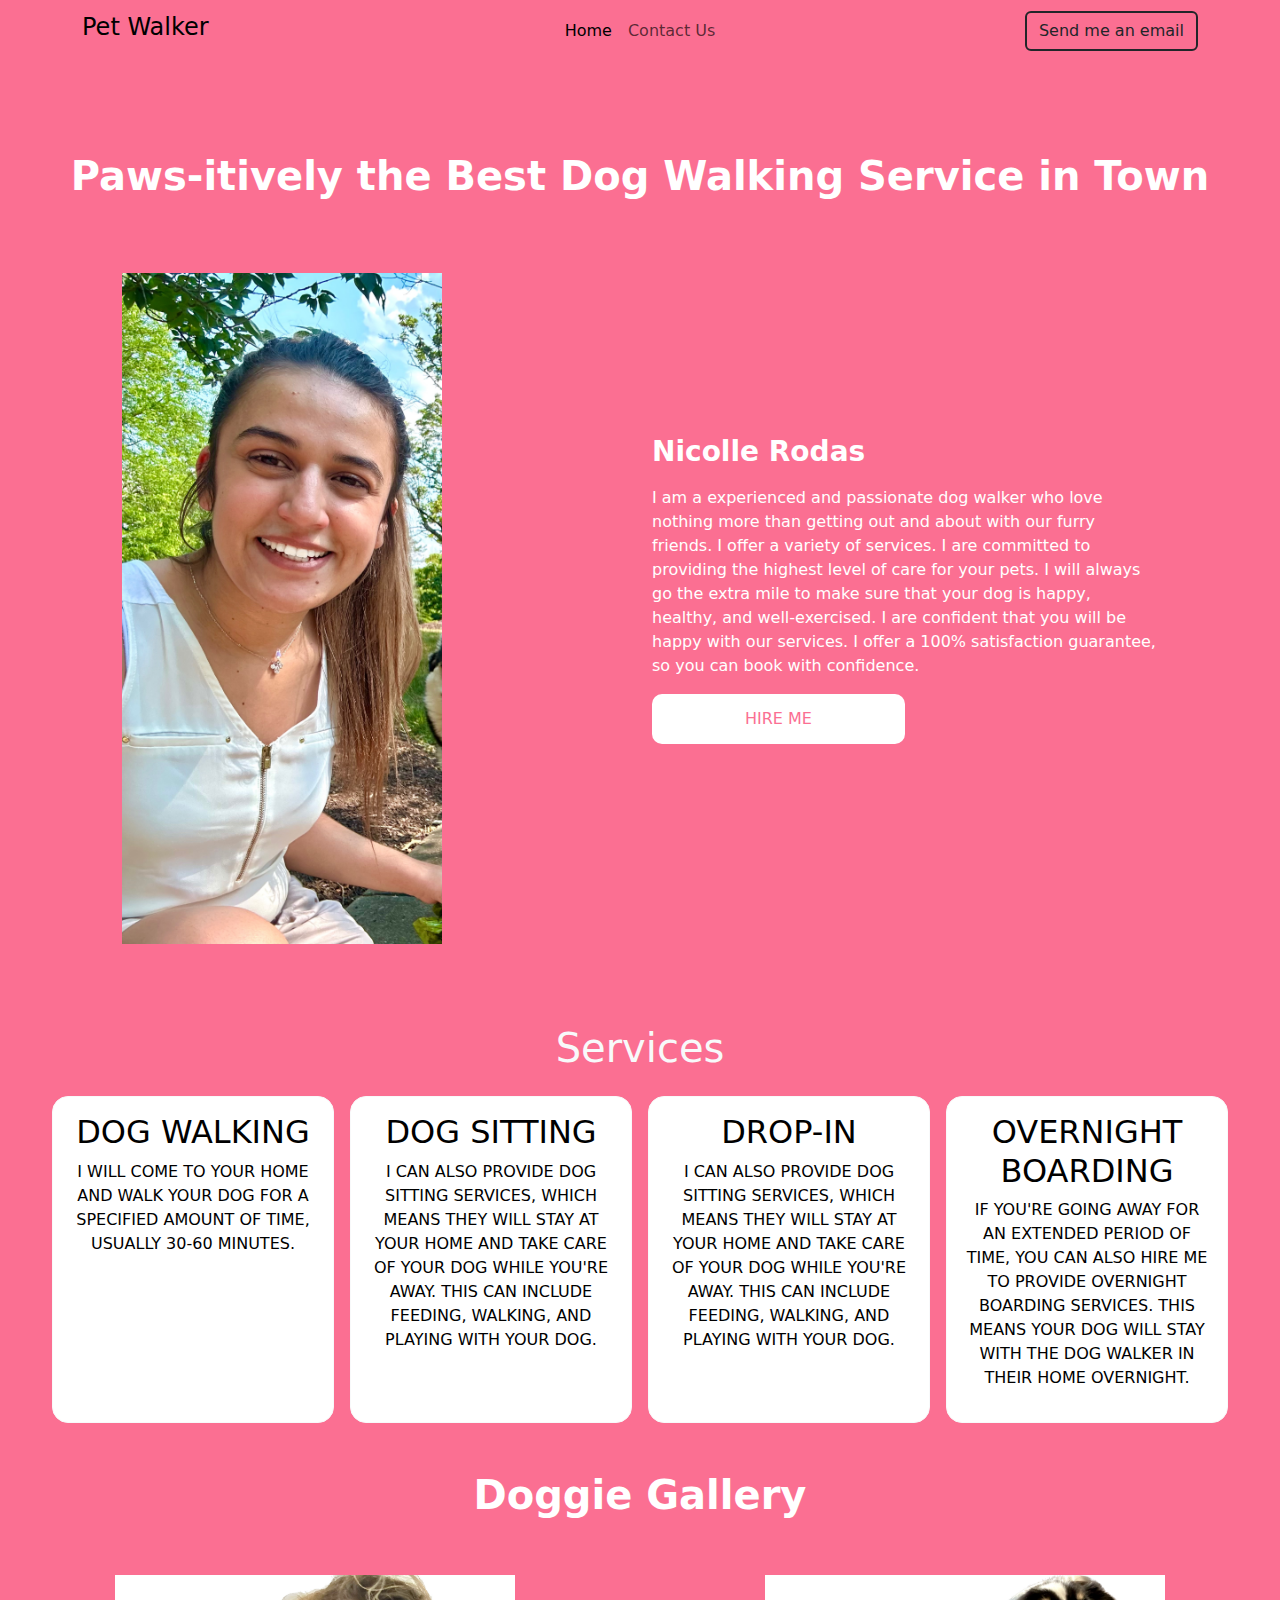
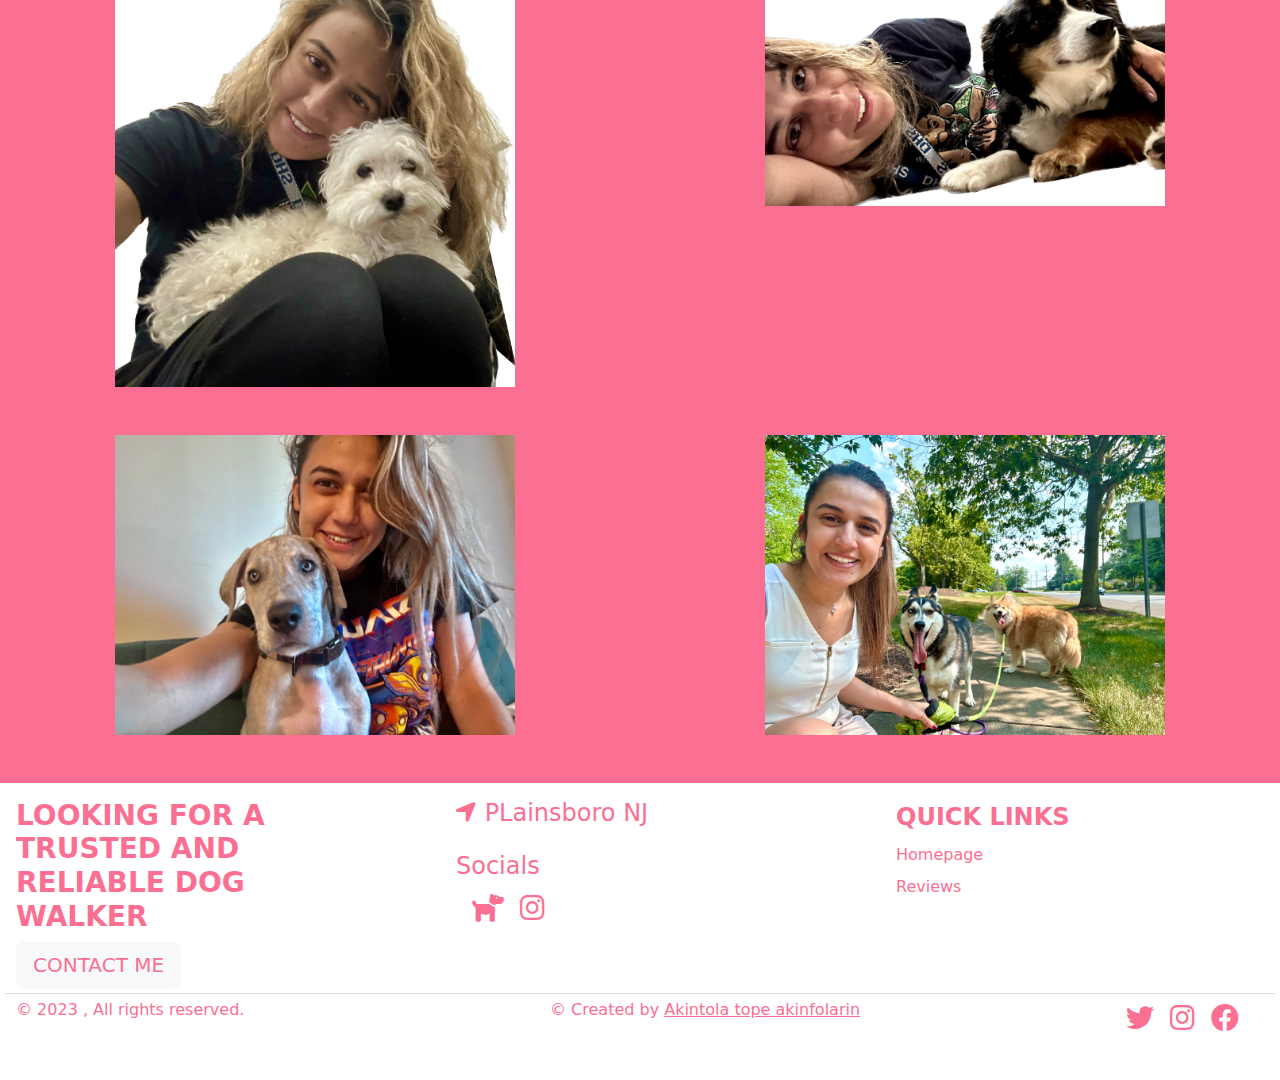
==== commit a3d62938: "fixed" ====
--- a/landing_page/index.html
+++ b/landing_page/index.html
@@ -112,9 +112,6 @@
                       <div class="col"><img src="./images/dog1.jpg" style="width:25rem; " alt=""></div>
                       <div class="col"><img src="./images/dog2.jpg" style="width:25rem; " alt=""></div>
                       <div class="col"><img src="./images/dog3.jpeg" style="width:25rem; " alt=""></div>
-                      <div class="col"><img src="./images/dog1.jpg" style="width:25rem; " alt=""></div>
-                      <div class="col"><img src="./images/dog2.jpg" style="width:25rem; " alt=""></div>
-                      <div class="col"><img src="./images/dog1.jpg" style="width:25rem; " alt=""></div>
                       <div class="col"><img src="./images/dog-main.jpeg" style="width:25rem; " alt=""></div>
                     </div>
                   </div>
